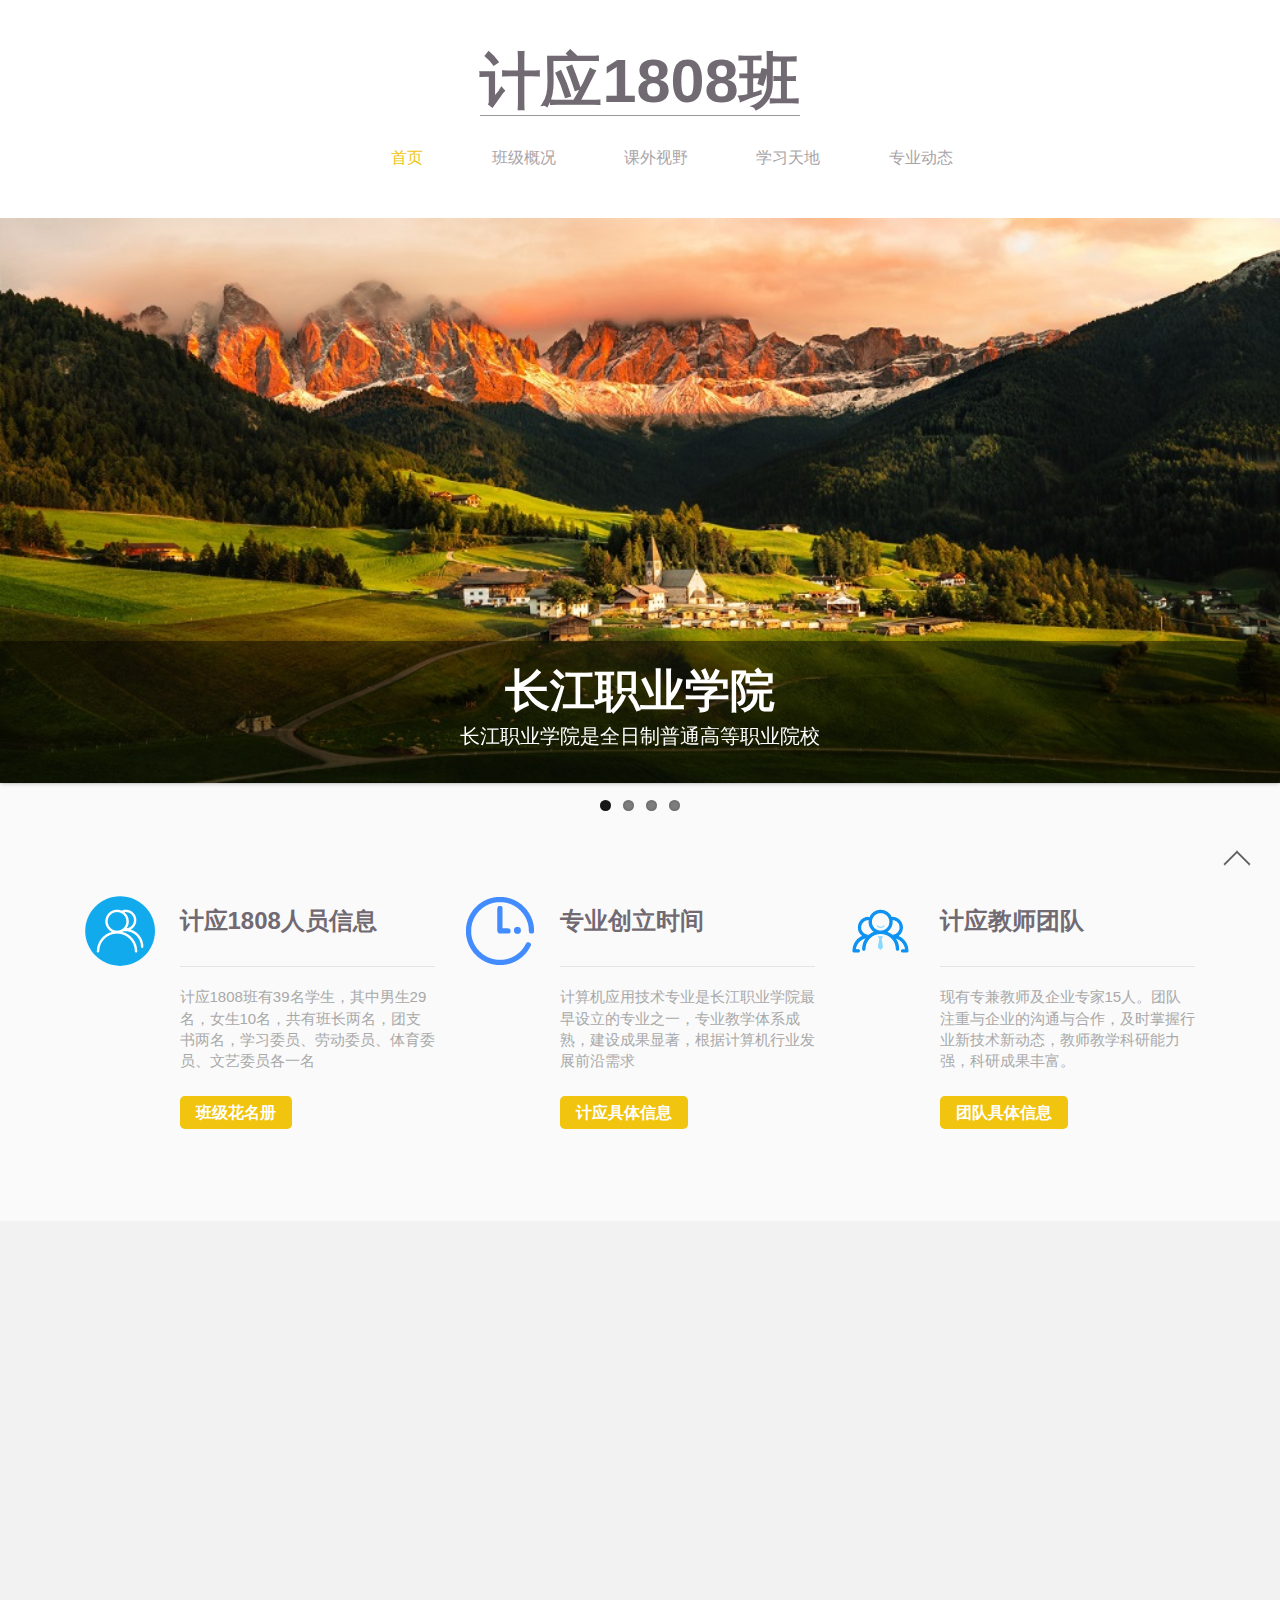
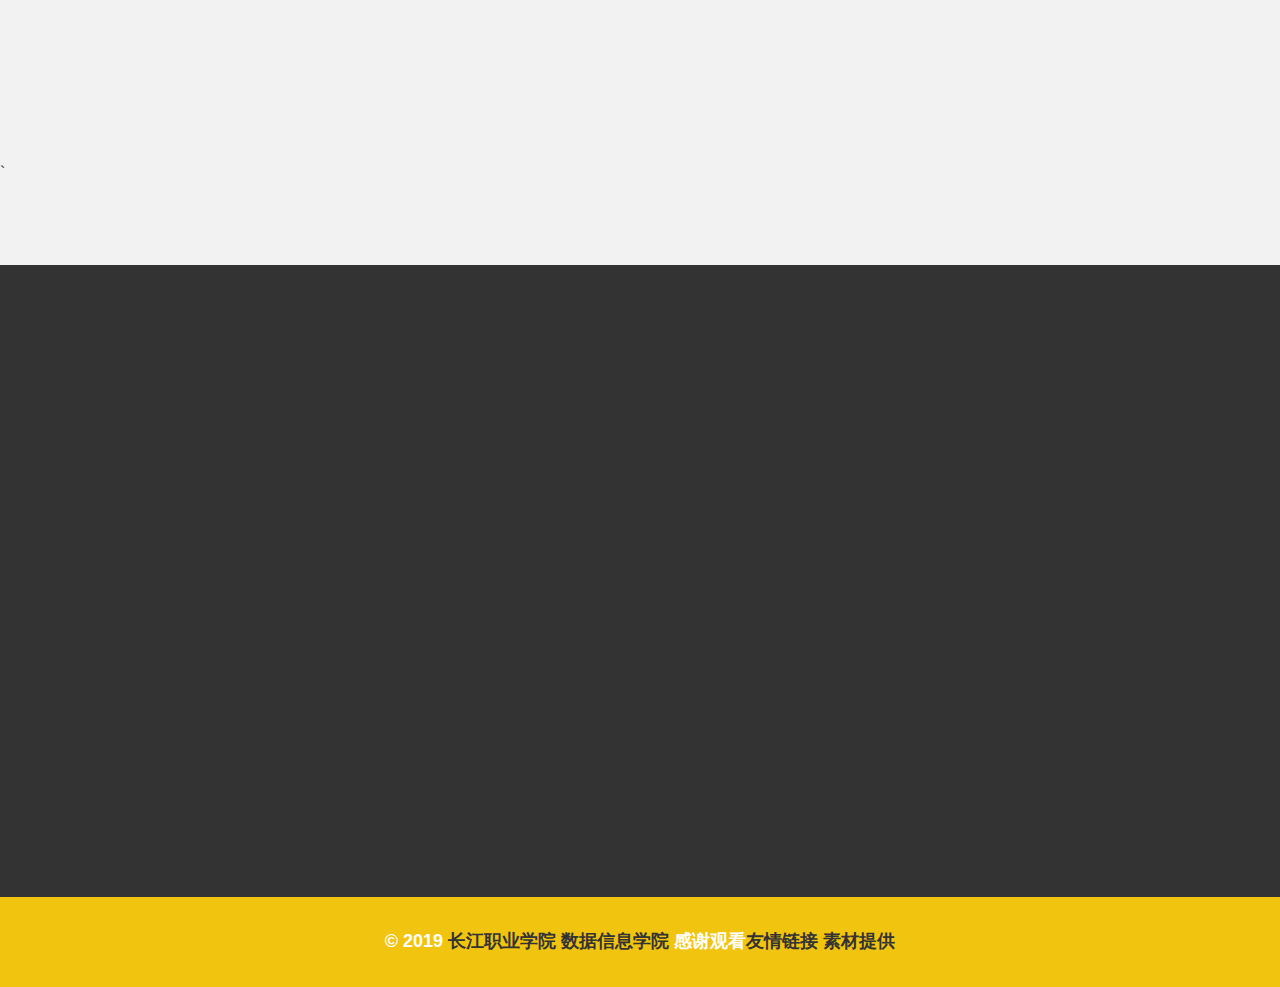
==== index.html @ d5939dd9 "第二次修改" ====
<!DOCTYPE html>
<html>
<head>
<title>计应1808班期末作业</title>
<link href="css/bootstrap.css" rel='stylesheet' type='text/css' />
<link href="css/style.css" rel='stylesheet' type='text/css' />
<meta name="viewport" content="width=device-width, initial-scale=1">	
<meta charset="utf-8">
<script type="application/x-javascript"> addEventListener("load", function() { setTimeout(hideURLbar, 0); }, false); function hideURLbar(){ window.scrollTo(0,1); } </script>
<script src="js/jquery-1.11.0.min.js"></script>
<link rel="stylesheet" href="css/flexslider.css" type="text/css" media="screen" />
<script src="js/modernizr.js"></script>
<!--Start-smoth-scrolling-->
		<script type="text/javascript" src="js/move-top.js"></script>
		<script type="text/javascript">
			jQuery(document).ready(function($) {
				$(".scroll").click(function(event){		
					event.preventDefault();
					$('html,body').animate({scrollTop:$(this.hash).offset().top},1000);
				});
			});
		</script>
<!--end-smoth-scrolling-->
<!--css动画-->
		<link href="css/animate.css" rel="stylesheet" type="text/css" media="all">
		<script src="js/wow.min.js"></script>
		<script>
		 new WOW().init();
		</script>
<!--animated-css-->
</head>
<body>
	<div class="header" id="home">
		<div class="container">
			<div class="logo">
				<h1><a href="index.html">计应1808班</a></h1>
			</div>
			<span class="menu"> </span>
			<div class="cleare"> </div>
						<div class="navigation">
				<ul class="navig">
					<li><a class="active" href="#" class="scroll">首页</a></li>
                    <li><a href="#" class="scroll">班级概况</a></li>
                 	<li><a href="#" class="scroll">课外视野</a></li>
                 	<li><a href="#" class="scroll">学习天地</a></li>
                	<li><a href="#" class="scroll">专业动态</a></li>
				</ul>
			
			</div>
			<div class="clearfix"> </div>
		</div>
	</div>

	<!--- Header Ends Here --->
	<!-- Banner Starts Here -->

      <div class="banner">
            <div class="slider">
                  <section class="slider">
                      <div class="flexslider">
                      <ul class="slides">
                      <li>
    	                <h2>长江职业学院</h2>
                        <h5>长江职业学院是全日制普通高等职业院校</h5>
  	    		</li>
 	    		<li>
  	    	       <h2>数据信息学院</h2>
                       <h5>数据信息学院是长职八大学院之一</h5>
  	    		</li>
  	    		<li>
	    	      <h2>计算机应用技术</h2>
                    <h5>计算机应用技术是数据信息学院的王牌专业</h5>
  	    		</li>
  	    		<li>
  	    	    <h2>计应1808班</h2>
                     <h5>计应1808班是计应信息管理方向的班级</h5>
  	    		</li>
          </ul>
        </div>
      </section>
  <script>window.jQuery || document.write('<script src="js/libs/jquery-1.7.min.js">\x3C/script>')</script><!--通过cdn来加载jQuery1.7-->
  <!--FlexSlider-->
  <script defer src="js/jquery.flexslider.js"></script>
  <script type="text/javascript">
    $(function(){
      SyntaxHighlighter.all();
    });
    $(window).load(function(){
      $('.flexslider').flexslider({
        animation: "slide",
        start: function(slider){
          $('body').removeClass('loading');
        }
      });
    });
  </script>
</div>
</div>
 
      <div class="content" id="services">
                           <div class="container">
                                             <div class="content-1 clock wow bounceIn">
                                                      <div class="col-md-4">
						                                           <div class="content-grids">
							                                                          <div class="content-left">
								                                                                        <span class="cnt1"> </span>
							                                                          </div>
							                                                          <div class="content-right">
                                                                                
								                                                                            <h3>计应1808人员信息</h3>
                                                                                                            <P>计应1808班有39名学生，其中男生29名，女生10名，共有班长两名，团支书两名，学习委员、劳动委员、体育委员、文艺委员各一名</P>
                                                                                                            <a href="#">班级花名册</a>
							                                                          </div>
							                                                          <div class="clearfix"> </div>
						                                            </div>                                                      
					                                    </div>
                                                         <div class="col-md-4">
                                                                     <div class="content-grids">
							                                                          <div class="content-left">
								                                                                        <span class="cnt2"> </span>
							                                                          </div>
							                                                          <div class="content-right">
								                                                                            <h3>专业创立时间</h3>
                                                                                                            <P>计算机应用技术专业是长江职业学院最早设立的专业之一，专业教学体系成熟，建设成果显著，根据计算机行业发展前沿需求</P>
                                                                                                            <a href="http://lwy.cjxy.edu.cn/zysz2/jsjyyjs.htm
                                                                                                            ">计应具体信息</a>
                                                                                      </div>
							                                                          <div class="clearfix"> </div>
						                                              </div>
                                                          </div>
                                                          <div class="col-md-4">
                                                                      <div class="content-grids">
							                                                          <div class="content-left">
								                                                                        <span class="cnt3"> </span>
							                                                          </div>
							                                                          <div class="content-right">
								                                                                            <h3>计应教师团队</h3>
                                                                                                            <P>现有专兼教师及企业专家15人。团队注重与企业的沟通与合作，及时掌握行业新技术新动态，教师教学科研能力强，科研成果丰富。</P>
                                                                                                            <a href="http://lwy.cjxy.edu.cn/info/1059/1597.htm">团队具体信息</a>
							                                                          </div>
							                                                          <div class="clearfix"> </div>
						                                              </div>
                                                           </div>
                                                              <div class="clearfix"> </div>
                                             </div>
                           </div>
     </div>
	<div class="responsive-tabs" id="project">
		<div class="container">
			<div class="tabs-box clock wow bounceIn">
			<ul class="tabs-menu">
				<li><a href="#tab1"><img src="images/f.png">本网站静态效果技术</a></li>
				<li><a href="#tab2"><img src="images/d.png" >本网站动态效果技术</a></li>
				<li><a href="#tab3"><img src="images/u.png" >本网站核心技术</a></li>
			</ul>
			<div class="clearfix"> </div>
			<div class="tab-grids">
				<div id="tab1" class="tab-grid">
					<div class="col-md-6 line1">
						<img src="images/素材 new1.png">
						<p>HTML是超文本标记语言HTML 不是一种编程语言，而是一种标记语言，是网页制作所必备的</p>
					    </div>
					 <div class="col-md-6 line2">   
				                <img src="images/QQ图片20190512005524.png" alt="">
						<p>层叠样式表是一种用来表现HTML文件样式的计算机语言。CSS不仅可以静态地修饰网页，还可以配合各种脚本语言动态地对网页各元素进行格式化。 
CSS 能够对网页中元素位置的排版进行像素级精确控制，支持几乎所有的字体字号样式，拥有对网页对象和模型样式编辑的能力。</p>
					</div>
                                <div class="clearfix"> </div>
				</div>
				<div id="tab2" class="tab-grid">
					<div class="col-md-6 line1">
						<img src="images/timg (1).jpg">
						<p>JavaScript一种直译式脚本语言，是一种动态类型、弱类型、基于原型的语言。它的解释器被称为JavaScript引擎，为浏览器的一部分，广泛用于客户端的脚本语言，最早是在HTML网页上使用，用来给HTML网页增加动态功能。</p>
					    </div>
					 <div class="col-md-6 line2">   
				                <img src="images/timg (2).jpg" >
						<p>jQuery是一个快速、简洁的JavaScript框架，是继Prototype之后又一个优秀的JavaScript代码库。它封装JavaScript常用的功能代码，提供一种简便的JavaScript设计模式，优化HTML文档操作、事件处理、动画设计和Ajax交互。</p>
					</div>
				  <div class="clearfix"> </div>
				</div>
				<div id="tab3" class="tab-grid">
					<div class="col-md-6 line1">
						<img src="images/u=1100849867,4025858395&fm=26&gp=0.jpg">
						<p>Bootstrap是美国Twitter公司的设计师Mark Otto和Jacob Thornton合作基于HTML、CSS、JavaScript 开发的简洁、直观、强悍的前端开发框架，使得 Web 开发更加快捷。Bootstrap提供了优雅的HTML和CSS规范，它即是由动态CSS语言Less写成。</p>
					    </div>
					 <div class="col-md-6 line2">   
				               <img src="images/下载.jpg">
						<p>学习才是最核心的技术，因为就web前端这门技术而言，技术更迭太快了，只有不断学习，才可以掌握最核心的技术，所以希望大家好好学习</p>
					</div>
					 <div class="clearfix"> </div>
				</div>
			</div>
			</div>
		</div>
		<!--Script-->
		<script src="js/jquery-1.11.0.min.js"></script>
		<script src="js/myscript.js"> </script>
`		<!--Script-->
	</div>

<!--Responsive-tabs-ends-Here-->
     <div class="contact" id="contact">
          <div class="container">
               <div class="contact-1 clock wow bounceIn">
                	<div class="col-md-3 contact-top1">
					<h3>老师寄语</h3>
                        <div class="contact-grid">
                        <div class="contact-left">
                    		<img src="images/QQ图片20190512001516.jpg" >
                        </div>
                      	<div class="contact-right">
                         	<span>辅导员</span>
         					<h4>石雷老师</h4>
							<p>书山有路勤为径，<br/>
                            学海无涯苦作舟。
                            </p>
                        </div>
                        <div class="clearfix"> </div>
                        </div>
 						<div class="contact-grid">
                        <div class="contact-left">
                     		<img src="images/QQ图片20190512002005.jpg">
                    	</div>
                        <div class="contact-right">
                            <span>网页设计老师</span>
    						<h4>喻会老师</h4>
							<p>黑发不知勤学早，<br/>
                            <br/>
                      白首方知读书迟。
                            </p>
                        </div>
                        <div class="clearfix"> </div>
                        </div>
						<div class="contact-grid">
                        <div class="contact-left">
                   			<img src="images/73131099038471B3D2D7DD23FB779423CC28E4E60.jpg">
                     	</div>
                     	<div class="contact-right">
                             <span>数据库老师</span>
        					 <h4>罗西老师</h4>
							 <p>少壮不努力，<br/>
                             老大徒伤悲。
                             </p>
                        </div>
                        <div class="clearfix"> </div>
                        </div>
                        </div>
                        
                        <div class="col-md-3 contact-top2">
                        <h3>班委寄语</h3>
 						<div class="contact-grid1">
                        <div class="contact-left1">
                     		<a href="#"><img src="images/twit.png" alt=""></a>
                        </div>
                        <div class="contact-right1">
                              <h4>@班长张澳成，陈佳怡</h4>
							  <p>希望大家以后好好学习，天天向上</p>
                        </div>
                        <div class="clearfix"> </div>
                        </div>
						<div class="contact-grid1">
                        <div class="contact-left1">
                 			<a href="#"><img src="images/twit.png" alt=""></a>
                       </div>
                        <div class="contact-right1">
                               <h4>@团支书王文博、祝雨阳</h4>
							   <p>希望大家的大学生活可以更加精彩</p>
                        </div>
                        <div class="clearfix"> </div>
                        </div>
						<div class="contact-grid1">
                        <div class="contact-left1">
                    		<a href="#"><img src="images/twit.png" alt=""></a>
                        </div>
                        <div class="contact-right1">
         					<h4>@学习委员马云</h4>
							<p>希望大家以后都学有所成</p>
                       	</div>
                        <div class="clearfix"> </div>
                        </div>
                       	</div>
                   		<div class="col-md-6 contact-top3">
                       	<h3>特别鸣谢</h3>
             			
                           <h4>感谢各位</h4>
                         	<p>感谢这些天各位提供想法，提供建议，提供素材的人，在这里，我最想感谢的是喻会老师，是她对我细心的指导和不懈的支持，有您的帮助我的网页才顺利写出来</p>
                         
                       </div>
                       <div class="clearfix"> </div>
                       </div>
                    </div>
     </div>
     <div class="footer">
                         <div class="container">
                                                <div class="footer-text">
									<p> &copy 2019  <a href=http://www.cjxy.edu.cn/ >长江职业学院</a> <a href="http://lwy.cjxy.edu.cn/">数据信息学院</a> 感谢观看<a href="#" >友情链接</a> <a href="https://tuchong.com/">素材提供</a></p>
						</div>
                         </div>
					<a href="#home" id="toTop" class="scroll" style="display: block;"> <span id="toTopHover" style="opacity: 1;"> </span></a><!--点击按钮，回到顶部-->
     </div>
</body>
</html>
---- css/style.css ----
h4, h5, h6,
h1, h2, h3 {margin-top: 0;}
ul, ol {margin: 0;}
p {margin: 0;}
html, body{
   font-family: "HelveticaNeue", "Helvetica Neue", Helvetica, Arial, sans-serif;	
   font-size: 100%;
   background:#fff; 
}
body a{
	transition:0.5s all;
	-webkit-transition:0.5s all;
	-moz-transition:0.5s all;
	-o-transition:0.5s all;
	-ms-transition:0.5s all;
}
.copyrights{text-indent:-9999px;height:0;line-height:0;font-size:0;overflow:hidden;}
/*-- Header Part Starts Here ---*/
.header{
	padding:3em 0;
	text-align: center;
}
ul.navig{
	padding:0;
	margin-top:2em;
}
ul.navig li{
	list-style: none;
	display: inline-block;
	padding-left: 4em;
}
ul.navig li a{
	color: #A8A4A8;
	font-size: 16px;
	text-shadow: 2px 2px #fff;
	-webkit-text-shadow: 2px 2px #fff;
	-moz-text-shadow: 2px 2px #fff;
	-o-text-shadow: 2px 2px #fff;
	display: block;
}
.logo h1 a {
	font-size: 1.7em;
	font-weight: 900;
	width: 25%;
	margin: 0 auto;
	border-bottom: 1px solid #999;
	color: #716A72;
}
.logo h1 a:hover{
	text-decoration:none;
}
ul.navig li a:hover,ul.navig li a.active{
	color:#F1C40F;
	 transition: all 0.3s ease; 
     -webkit-transition: all 0.3s ease;
     -moz-transition: all 0.3s ease;
     -o-transition: all 0.3s ease;
     text-decoration:none;
}
@media (max-width:768px){
	span.menu{
		display: block;
		width:33px;
		height:33px;
		background:url(../images/menu-icon.png)no-repeat;
		cursor: pointer;
		margin: 0 auto;
		margin-top: 1em;
	}
	.cleare{
		clear:both;
	}
	ul.navig{
		display: none;
		background:#fff;
		text-align:center;
	}
	ul.navig li{
		display:block;
	}
	ul.navig li a{
		color:#fff;
		display:block;
		border-bottom:1px solid #fff;
		background: rgba(241, 196, 15, 0.87);
		text-shadow: 1px 1px #F1C40F;
		padding: 5px 0px;
	}
	.navigation{
		float:none;
		width:100%;
		margin-top:6px;
	}
	.header {
	padding: 1em 0;
	}
	ul.navig li{
	padding-left: 0em;
	}
	ul.navig li a:hover, ul.navig li a.active {
	color:#716A72
	}
}
/*-- Header Part Ends Here ---*/
.banner{
        background:url("../images/232392270903246860%20(1).jpg") no-repeat;
        background-size: 100% 100%;
	min-height: 600px;
        }


ul.slides li h2{
	color:#fff;
        font-size: 2.8em;
        font-weight: 700;
}
ul.slides li h5{
        color:#fff;
        font-size:20px;
        font-weight:300;
}
.content{
        background:#FAFAFA;
        padding: 6em 0px;
        border-top: 1px solid rgba(37, 25, 25, 0.05);
}
.content1 h3{
        font-size:1.5em;
        font-weight:700;
        color:#716A72;
}
.content1 p{
        font-size:15px;
        font-weight:700;
        color:#BCBCBC;
}
.content-left {
	float: left;
	width: 25%;
}
.content-left span{
        width:78px;
        height:78px;
        display:block;
        margin-top: 1em;
}
.content-left span.cnt1{
        background:url("../images/1%E4%BA%BA%E5%91%98%E7%AE%A1%E7%90%86.png") no-repeat;
}
.content-left span.cnt2{
        background:url("../images/%E6%97%B6%E9%97%B4.png") no-repeat;
                    }
.content-left span.cnt3{
        background:url("../images/%E4%BF%9D%E6%B4%81%E7%B2%BE%E8%8B%B1%E5%9B%A2%E9%98%9F.png") no-repeat;
                   }
.content-right{
      	float:right;
	width:73%;
}
.content-right h3{
  	font-size:24px;
        color:#716A72;
        font-weight: 900;
        border-bottom: 1px solid #E4E4E4;
		padding-top:28px;
        padding-bottom:1.3em;
        margin: 0px;
        }
.content-right p{
        font-size:15px;
        color:#A9A9A9;
        padding:1.3em 0px 2em 0px;
        }
.content-right a{
        padding:0.5em 1em;
        background:#F1C40F;
        color:#fff;
        font-weight: 600;
        font-size: 16px;
	outline: none;
        border-radius:0.3em;
        -webkit-border-radius:0.3em;
        -moz-border-radius: 0.3em;
        -o-border-radius: 0.3em;
        transition: all 0.3s ease; 
        -webkit-transition: all 0.3s ease;
        -moz-transition: all 0.3s ease;
        -o-transition: all 0.3s ease;
}
.content-right a:hover{
        background:#8C7F80;
        text-decoration:none;
     	color:#fff;                     
 }

.portfolio{
  	background:#FAFAFA;
}
.portfolio-bottom{
    	background:#fff;
}
.contact-top1 h3,.contact-top2 h3,.contact-top3 h3{
        font-size:1.8em;
        font-weight:700;
        color:#fff;
	padding-bottom: 0.7em;
	margin: 0px;
}
.contact{
	background:#333333;
	padding: 5em 0px;
}
.contact-left{
      	float:left;
      	width:28%;
}
.contact-right{
      	float:right;
       	width:71%;
}
.contact-right span{
	color:#F1C40F;
        font-size:13px;	
}
.contact-right h4{
	color:#9D9D9D;
        font-size:14px;
        border-bottom:1px solid rgba(157, 157, 157, 0.4);
	width: 40%; 
	margin: 0px;
	font-weight: 900;      
}
.contact-right p,.contact-right1 p,contact-top3 p{
	color:#9D9D9D;
        font-size:15px;
	padding-top: 2px;
	margin: 0px;	
}
.contact-grid{
	border-top:1px solid rgba(157, 157, 157, 0.4);
	padding:2em 0px 1em 0px;
}
.contact-left1{
      	float:left;
      	width:17%;
}
.contact-right1{
      	float:right;
       	width:82%;
}
.contact-left img,.contact-left1 img{
	cursor: pointer;
	border-radius:0.4em;
    -webkit-border-radius:0.4em;
    -moz-border-radius: 0.4em;
    -o-border-radius: 0.4em;
}
.contact-right1 h4{
	color:#F1C40F;
	margin:0px;
	font-size: 16px;
	font-weight: 700;
}
.contact-top2 h3,.contact-top3 h3{
	border-bottom:1px solid rgba(157, 157, 157, 0.4);
}
.contact-grid1 {
	padding-top: 2em;
}
.contact-top3 iframe{
	height:270px;
	width:100%;
	padding:2em 0px;
}
.contact-top3 h4{
	font-size:16px;
	font-weight:700;
	color:#9D9D9D;
	margin: 0px;
}
.contact-top3 p{
	font-size:15px;
	color:#9D9D9D;
	padding-bottom: 10px;
}
.contact-top3 a{
	font-size:15px;
	color:#F1C40F;
}
.contact-top3 a:hover{
	color:#9D9D9D;
	text-decoration:none;
	transition: all 0.3s ease; 
        -webkit-transition: all 0.3s ease;
        -moz-transition: all 0.3s ease;
        -o-transition: all 0.3s ease;	
}
.footer-text{
	text-align:center;
}
.footer-text p{
	font-size:18px;
	color:#fff;
	font-weight:700;
	margin: 0px;
}
.footer-text p a{
	color:#333333;
}
.footer-text p a:hover{
	text-decoration:none;
	color:#fff;
	transition: all 0.3s ease; 
    -webkit-transition: all 0.3s ease;
    -moz-transition: all 0.3s ease;
    -o-transition: all 0.3s ease;	
}
.footer{
	background:#F1C40F;
	padding:3em 0px;
}
#toTop {
	display: none;
	text-decoration: none;
	position: fixed;
	bottom: 10px;
	right: 10px;
	overflow: hidden;
	width: 48px;
	height: 48px;
	border: none;
	text-indent: 100%;
	background: url(../images/scroll-top.png) no-repeat 0px 0px;
}
/*---/project-tabs Starts Here----*/
.tabs-box {
position:relative;
}
ul.tabs-menu{
	margin:0;
	padding:0;
}
ul.tabs-menu li{
	display:inline-block;
	float:left;
}
ul.tabs-menu li a{
	font-size: 1.2em;
	text-transform: uppercase;
	padding: 1em 2em;
	text-decoration: none;
	background:#ECEBEB;
	color: #000000;
	float: left;
	border-right: 5px solid #F2F2F2;
	font-weight: 700;
}
.tab-grid h3{
	font-size:1.2em;
	margin:0;
	padding:0.5em 0 0 0;
}
.line2 {
	padding-left: 32px;
}
.line1 {
	border-right: 1px solid #F2F2F2;
	padding-right: 26px;
}
.line1 p,.line2 p{
	font-size:15px;
	color:#9D9D9D;
	padding-top: 2em;
	margin: 0px;
}
.responsive-tabs {
	background: #f2f2f2;
	background: -moz-linear-gradient(top,  #f2f2f2 0%, #f2f2f2 47%, #f2f2f2 100%);
	background: -webkit-gradient(linear, left top, left bottom, color-stop(0%,#f2f2f2), color-stop(47%,#f2f2f2), color-stop(100%,#f2f2f2));
	background: -webkit-linear-gradient(top,  #f2f2f2 0%,#f2f2f2 47%,#f2f2f2 100%);
	background: -o-linear-gradient(top,  #f2f2f2 0%,#f2f2f2 47%,#f2f2f2 100%);
	background: -ms-linear-gradient(top,  #f2f2f2 0%,#f2f2f2 47%,#f2f2f2 100%);
	background: linear-gradient(to bottom,  #f2f2f2 0%,#f2f2f2 47%,#f2f2f2 100%);
	filter: progid:DXImageTransform.Microsoft.gradient( startColorstr='#f2f2f2', endColorstr='#f2f2f2',GradientType=0 );
	padding: 5em 0px;
}
.tab-grid {
	background: #ffffff;
	background: -moz-linear-gradient(top,  #ffffff 0%, #ffffff 100%);
	background: -webkit-gradient(linear, left top, left bottom, color-stop(0%,#ffffff), color-stop(100%,#ffffff));
	background: -webkit-linear-gradient(top,  #ffffff 0%,#ffffff 100%);
	background: -o-linear-gradient(top,  #ffffff 0%,#ffffff 100%);
	background: -ms-linear-gradient(top,  #ffffff 0%,#ffffff 100%);
	background: linear-gradient(to bottom,  #ffffff 0%,#ffffff 100%);
	filter: progid:DXImageTransform.Microsoft.gradient( startColorstr='#ffffff', endColorstr='#ffffff',GradientType=0 );
	padding: 2.5em 0px;
}
ul.tabs-menu li a:hover{
	background: #ffffff;
	background: -moz-linear-gradient(top,  #ffffff 0%, #ffffff 100%);
	background: -webkit-gradient(linear, left top, left bottom, color-stop(0%,#ffffff), color-stop(100%,#ffffff));
	background: -webkit-linear-gradient(top,  #ffffff 0%,#ffffff 100%);
	background: -o-linear-gradient(top,  #ffffff 0%,#ffffff 100%);
	background: -ms-linear-gradient(top,  #ffffff 0%,#ffffff 100%);
	background: linear-gradient(to bottom,  #ffffff 0%,#ffffff 100%);
	filter: progid:DXImageTransform.Microsoft.gradient( startColorstr='#ffffff', endColorstr='#ffffff',GradientType=0 );
	transition: all 0.3s ease; 
         -webkit-transition: all 0.3s ease;
         -moz-transition: all 0.3s ease;
         -o-transition: all 0.3s ease;	
}
ul.tabs-menu li a img{
	padding-right:10px;
}
/*---//project-tabs ends Here----*/

@media (max-width:1366px){
.banner{
	min-height: 581px;
	}
.project-1 input[type="submit"]{
	margin: 0px -5px;
	}
}
@media (max-width:1280px){
.mother-grid {
	padding: 2em 0px;
}
.banner {
	min-height: 550px;
}
.footer {
	padding: 2em 0px;
}
@media (max-width:1024px){
.header h1 a {
	font-size: 1.5em;
}
.banner {
	min-height: 473px;
}
.about-bottom a p.para1 {
	width: 99%;
}
.header h1 {
	padding-bottom: 0.2em;
}
.nav-top ul {
	margin: 1em 0px 0px 0px;
}
.nav-top ul li {
	padding-left: 3em;
}
.about {
	padding: 4em 0px;
}
.content {
	padding: 2em 0px 3.5em 0px;
}
.content-right {
	width: 73%;
}
.content-left {
	width: 27%;
}
.project-1 input[type="text"] {
	width: 32%;
}
.project-1 input[type="submit"] {
	width: 10%;
}
.line1 img {
	width: 97%;
}
.line2 img {
	width: 98%;
}
.line2 {
	padding-left: 16px;
}
.line1 {
	padding:0px 6px 0px 14px;
}
.line2 {
	padding:0px 7px 0px 20px;
}
.project {
	padding: 3em 0px 4em 0px;
}
.contact-right h4 {
	font-size: 16px;
	width: 57%;
}
.contact-grid {
	padding: 1.3em 0px 1.2em 0px;
}
.contact-right1 {
	width: 80%;
}
.contact-grid1 {
	padding-top: 1.2em;
}
.contact {
	padding: 3em 0px 2em 0px;
}

.content-right h3 {
	padding-bottom: 1em;
}
.content-right p {
	padding: 1em 0px 2em 0px;
}

@media (max-width:768px){

.header h1 {
	font-size: 2em;
	width: 25%;
	margin: 0 auto;
}
ul.slides li h2 {
	font-size: 1.8em;
}
.banner {
	min-height: 370px;
}

.flexslider {
	padding: 1.4em 0px;
}
.content-grids {
	text-align: center;
	padding: 13px 0px;
}
.content-left {
	float:none;
	width:12%;
	margin:0 auto;
}
.content-left span {
	margin-top: 0px;
}
.content-right {
	width: 100%;
	float:none;
}
.content-right h3 {
	width: 40%;
	margin: 0 auto;
	padding: 10px 0px;
}
.content-right p {
	padding: 7px 0px 1em 0px;
	font-size: 18px;
	width: 81%;
	margin: 0 auto;
}

ul.tabs-menu li a {
	padding: 0.6em 1em;
}
.contact-left,.contact-right,.contact-left1,.contact-right1{
	float: none;
	width: 100%;
}
.contact-right h4 {
	width: 20%;
	font-size: 20px;
	margin: 0 auto;
}
.contact-top2 h3, .contact-top3 h3,.contact-top1,.contact-top2{
	text-align: center;
}
.contact-top3 h4 {
	font-size: 20px;
}
.contact-top3 p,.contact-top3 a{
	font-size: 17px;
}
.contact-right span {
	font-size: 14px;
}
.contact-right p, .contact-right1 p, contact-top3 p{
	font-size: 16px;
}
.contact-right1 h4 {
	font-size: 18px;
	padding-top: 5px;
}
.contact-top3,.contact-grid1 {
	padding-top: 1em;
}
.contact-right1 p {
	padding-top: 0px;
}
.contact-top3 iframe {
	padding: 1.5em 0px;
}
.contact-top1 h3, .contact-top2 h3, .contact-top3 h3 {
	padding-bottom: 0.5em;
	width: 50%;
	margin: 0 auto;
}
.line1,.line2{
	text-align: center;
	padding: 12px 0px;
}
.line1 img,.line2 img{
	width: 80%;
}
.line1 p, .line2 p {
	font-size: 16px;
	padding-top: 1em;
	width: 84%;
	margin: 0 auto;
}
}
@media (max-width:640px){
.banner {
	min-height: 317px;
}

.flexslider {
	padding: 1.2em 0px;
}
.content-left {
	width: 14%;
}
.content-right p {
	font-size: 17px;
}
.content {
	padding: 1.1em 0px 2em 0px;
}
.content-right h3 {
	font-size: 23px;
}
ul.tabs-menu li a {
	font-size: 1em;
}
.tab-grid,.responsive-tabs{
	padding:2em 0px;
}
.contact-top3, .contact-grid1 {
	padding-top: 0.6em;
}
.contact-top3 p {
	padding-bottom: 0px;
}
.contact-top1 h3, .contact-top2 h3, .contact-top3 h3 {
	padding-bottom: 0.2em;
	width: 45%;
}
.contact-grid {
	padding: 1em 0px 0.7em 0px;
}
.contact-top1 h3, .contact-top2 h3, .contact-top3 h3 {
	font-size: 1.5em;
}
.contact-right h4 {
	font-size: 18px;
}
.header h1 a {
	font-size: 1.1em;
}
.line2 {
	display: none;
}
}
@media (max-width:480px){
ul.slides li h2 {
	font-size: 1.3em;
	padding-top: 10px;
}
ul.slides li h5 {
	font-size: 17px;
}
.banner {
	min-height: 207px;
	background-size: 100%;
}
.header h1 a {
	font-size: 1em;
}
span.menu img {
	cursor: pointer;
}
span.menu img {
	width: 80%;
}

.content-right h3 {
	font-size: 20px;
	width: 45%;
}
.content-left {
	width: 20%;
}
.content-right p {
	font-size: 16px;
	line-height: 1.6em;
}
.content-right a {
	padding: 0.5em 2.3em;
	font-size: 14px;
}
.about-top a {
	padding: 8px 1.2em;
}
ul.tabs-menu li a img {
	padding-right: 5px;
	width: 12%;
}
ul.tabs-menu li a {
	font-size: 13px;
	padding: 6px 5px;
}
.tab-grid, .responsive-tabs {
	padding: 1em 0px;
}
.line1 p, .line2 p {
	font-size: 15px;
	padding-top: 10px;
}
.contact {
	padding: 1em 0px 1em 0px;
}
.contact-right h4 {
	padding: 3px 0px 5px 0px;
}
.contact-left img, .contact-left1 img {
	padding-bottom: 4px;
}
.contact-top1 h3, .contact-top2 h3, .contact-top3 h3 {
	font-size: 1.4em;
	padding-top: 6px;
}
.contact-top3 p, .contact-top3 a {
	font-size: 16px;
}

@media (max-width:320px){
	.banner {
		min-height: 135px;
	}
	ul.slides li h5 {
		font-size: 15px;
		margin: 5px 0px;
	}
	ul.slides li h2 {
		font-size: 1em;
		padding-top: 5px;
		margin: 3px 0px;
	}
	.header h1 a {
		font-size: 0.8em;
	}
	.content-right h3 {
		font-size: 18px;
		width: 75%;
	}
	.content-left span {
		width: 65px;
		height: 65px;
	}
	.content-left span.cnt1,.content-left span.cnt2,.content-left span.cnt3{
		background-size: 90%;
	}
	.content-right p {
		width: 100%;
	}
	.project-1 h3 {
		font-size: 1.1em;
	}	
	.project-1 p {
		font-size: 17px;
	}
	.mother-grid {
		padding: 10px 0px;
		margin-bottom: 5px;
	}
	.header h1 {
		margin: 0px 0px;
		padding: 0px;
	}
	.content {
		padding: 0.5em 0px 1em 0px;
	}
	.project {
		padding: 1em 0px 1.5em 0px;
	}

	.contact-top1 h3, .contact-top2 h3, .contact-top3 h3 {
		font-size: 1.2em;
		padding-top: 0px;
		width:70%;
		padding-bottom: 0.6em;
	}
	.contact-right h4 {
		width: 40%;
	}
	.contact-right span {
		font-size: 13px;
	}
	.contact-right p, .contact-right1 p, contact-top3 p {
		font-size: 15px;
	}
	.contact-top3 h4 {
		font-size: 18px;
		margin-bottom: 5px;
	}
	.contact-top3 p, .contact-top3 a {
		font-size: 14px;
	}
	.contact-top3 iframe {
		padding: 1em 0px;
	}
	.footer-text p {
		font-size: 16px;
	}
	.footer {
		padding: 1em 0px;
	}
	.tab-grid, .responsive-tabs {
		padding: 0.3em 0px;
	}
	ul.tabs-menu li {
		display: block;
		float: none;
	}
	ul.tabs-menu li a {
		width: 100%;
		margin: 4px 0px;
		text-align: center;
		font-size: 14px;
	}
	ul.tabs-menu li a img {
		padding-right: 0px;
		width: 5%;
		margin-right: 8px;
	}
	.header.clock.wow.bounceIn.animated {
		padding-bottom: 5px;
	}
}
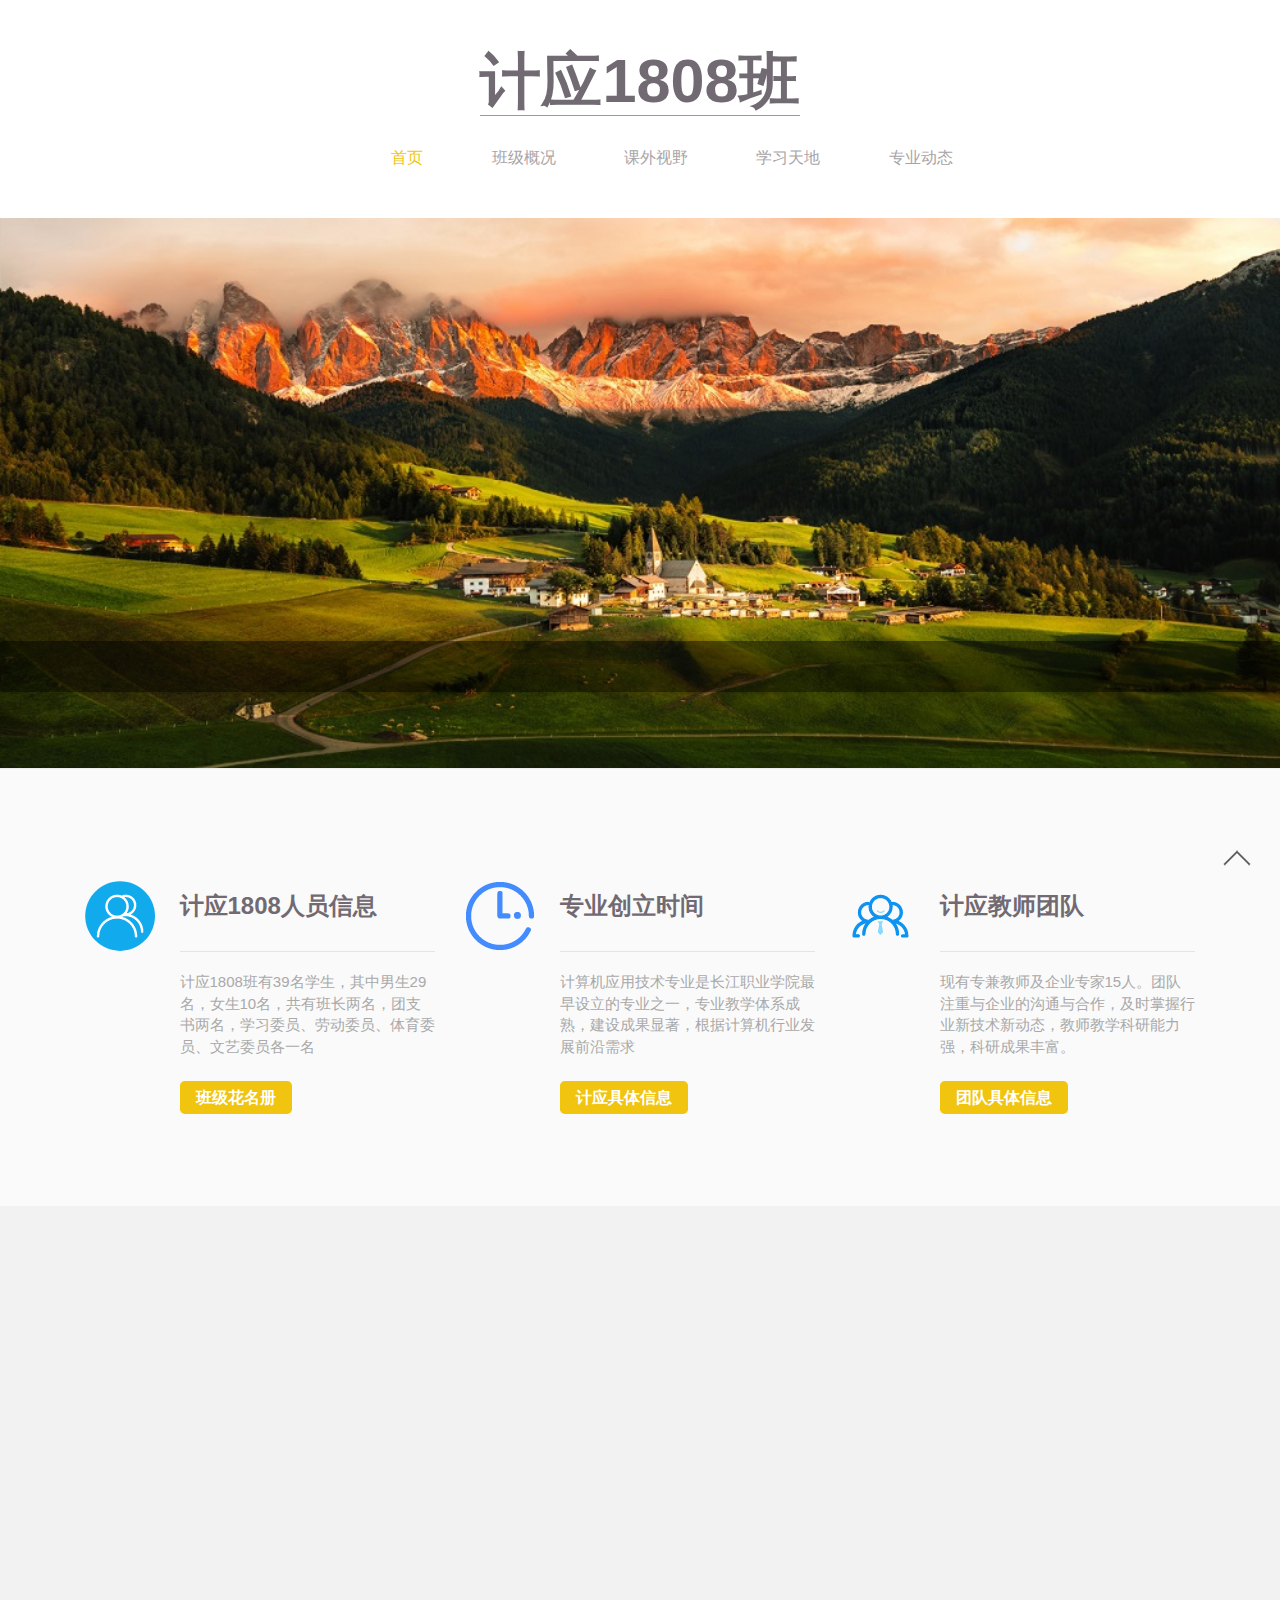
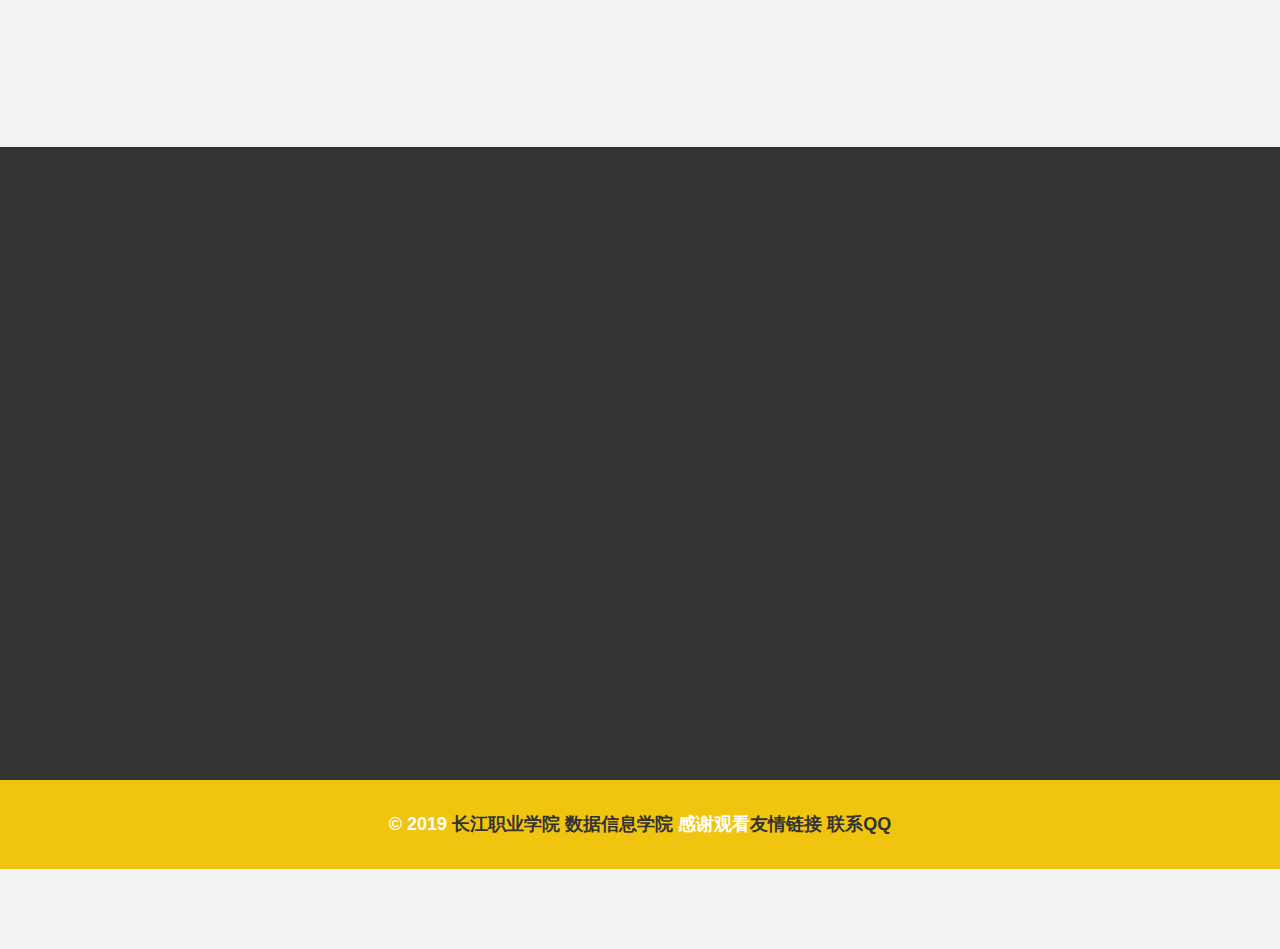
==== commit 6eb47f22: "第四次修改" ====
--- a/index.html
+++ b/index.html
@@ -10,24 +10,12 @@
 <script src="js/jquery-1.11.0.min.js"></script>
 <link rel="stylesheet" href="css/flexslider.css" type="text/css" media="screen" />
 <script src="js/modernizr.js"></script>
-<!--Start-smoth-scrolling-->
 		<script type="text/javascript" src="js/move-top.js"></script>
-		<script type="text/javascript">
-			jQuery(document).ready(function($) {
-				$(".scroll").click(function(event){		
-					event.preventDefault();
-					$('html,body').animate({scrollTop:$(this.hash).offset().top},1000);
-				});
-			});
-		</script>
-<!--end-smoth-scrolling-->
-<!--css动画-->
 		<link href="css/animate.css" rel="stylesheet" type="text/css" media="all">
 		<script src="js/wow.min.js"></script>
 		<script>
 		 new WOW().init();
-		</script>
-<!--animated-css-->
+</script>
 </head>
 <body>
 	<div class="header" id="home">
@@ -40,19 +28,16 @@
 						<div class="navigation">
 				<ul class="navig">
 					<li><a class="active" href="#" class="scroll">首页</a></li>
-                    <li><a href="#" class="scroll">班级概况</a></li>
-                 	<li><a href="#" class="scroll">课外视野</a></li>
-                 	<li><a href="#" class="scroll">学习天地</a></li>
-                	<li><a href="#" class="scroll">专业动态</a></li>
+                    <li><a href="font/班级概况.html" class="scroll">班级概况</a></li>
+                 	<li><a href="font/军训照.html"class="scroll">课外视野</a></li>
+                 	<li><a href="font/学生风采.html" class="scroll">学习天地</a></li>
+                	<li><a href="font/专业课程介绍.html" class="scroll">专业动态</a></li>
 				</ul>
 			
 			</div>
 			<div class="clearfix"> </div>
 		</div>
 	</div>
-
-	<!--- Header Ends Here --->
-	<!-- Banner Starts Here -->
 
       <div class="banner">
             <div class="slider">
@@ -81,19 +66,6 @@
   <script>window.jQuery || document.write('<script src="js/libs/jquery-1.7.min.js">\x3C/script>')</script><!--通过cdn来加载jQuery1.7-->
   <!--FlexSlider-->
   <script defer src="js/jquery.flexslider.js"></script>
-  <script type="text/javascript">
-    $(function(){
-      SyntaxHighlighter.all();
-    });
-    $(window).load(function(){
-      $('.flexslider').flexslider({
-        animation: "slide",
-        start: function(slider){
-          $('body').removeClass('loading');
-        }
-      });
-    });
-  </script>
 </div>
 </div>
  
@@ -109,7 +81,7 @@
                                                                                 
 								                                                                            <h3>计应1808人员信息</h3>
                                                                                                             <P>计应1808班有39名学生，其中男生29名，女生10名，共有班长两名，团支书两名，学习委员、劳动委员、体育委员、文艺委员各一名</P>
-                                                                                                            <a href="#">班级花名册</a>
+                                                                                                            <a href="font/班级花名册.html">班级花名册</a>
 							                                                          </div>
 							                                                          <div class="clearfix"> </div>
 						                                            </div>                                                      
@@ -191,14 +163,11 @@
 				</div>
 			</div>
 			</div>
-		</div>
-		<!--Script-->
+
 		<script src="js/jquery-1.11.0.min.js"></script>
 		<script src="js/myscript.js"> </script>
-`		<!--Script-->
 	</div>
 
-<!--Responsive-tabs-ends-Here-->
      <div class="contact" id="contact">
           <div class="container">
                <div class="contact-1 clock wow bounceIn">
@@ -293,7 +262,7 @@
      <div class="footer">
                          <div class="container">
                                                 <div class="footer-text">
-									<p> &copy 2019  <a href=http://www.cjxy.edu.cn/ >长江职业学院</a> <a href="http://lwy.cjxy.edu.cn/">数据信息学院</a> 感谢观看<a href="#" >友情链接</a> <a href="https://tuchong.com/">素材提供</a></p>
+									<p> &copy 2019  <a href=http://www.cjxy.edu.cn/ >长江职业学院</a> <a href="http://lwy.cjxy.edu.cn/">数据信息学院</a> 感谢观看<a href="#" >友情链接</a> <a target="_blank" href="http://wpa.qq.com/msgrd?v=3&uin=644193604$site=qq&menu=yes">联系QQ</a></p>
 						</div>
                          </div>
 					<a href="#home" id="toTop" class="scroll" style="display: block;"> <span id="toTopHover" style="opacity: 1;"> </span></a><!--点击按钮，回到顶部-->
--- a/css/style.css
+++ b/css/style.css
@@ -8,15 +8,8 @@
    font-size: 100%;
    background:#fff; 
 }
-body a{
-	transition:0.5s all;
-	-webkit-transition:0.5s all;
-	-moz-transition:0.5s all;
-	-o-transition:0.5s all;
-	-ms-transition:0.5s all;
-}
 .copyrights{text-indent:-9999px;height:0;line-height:0;font-size:0;overflow:hidden;}
-/*-- Header Part Starts Here ---*/
+
 .header{
 	padding:3em 0;
 	text-align: center;
@@ -102,7 +95,7 @@
 	color:#716A72
 	}
 }
-/*-- Header Part Ends Here ---*/
+
 .banner{
         background:url("../images/232392270903246860%20(1).jpg") no-repeat;
         background-size: 100% 100%;
@@ -194,12 +187,6 @@
      	color:#fff;                     
  }
 
-.portfolio{
-  	background:#FAFAFA;
-}
-.portfolio-bottom{
-    	background:#fff;
-}
 .contact-top1 h3,.contact-top2 h3,.contact-top3 h3{
         font-size:1.8em;
         font-weight:700;
@@ -333,7 +320,7 @@
 	text-indent: 100%;
 	background: url(../images/scroll-top.png) no-repeat 0px 0px;
 }
-/*---/project-tabs Starts Here----*/
+
 .tabs-box {
 position:relative;
 }
@@ -413,20 +400,13 @@
 ul.tabs-menu li a img{
 	padding-right:10px;
 }
-/*---//project-tabs ends Here----*/
-
 @media (max-width:1366px){
 .banner{
 	min-height: 581px;
 	}
-.project-1 input[type="submit"]{
-	margin: 0px -5px;
-	}
 }
 @media (max-width:1280px){
-.mother-grid {
-	padding: 2em 0px;
-}
+
 .banner {
 	min-height: 550px;
 }
@@ -440,9 +420,7 @@
 .banner {
 	min-height: 473px;
 }
-.about-bottom a p.para1 {
-	width: 99%;
-}
+
 .header h1 {
 	padding-bottom: 0.2em;
 }
@@ -452,9 +430,7 @@
 .nav-top ul li {
 	padding-left: 3em;
 }
-.about {
-	padding: 4em 0px;
-}
+
 .content {
 	padding: 2em 0px 3.5em 0px;
 }
@@ -463,12 +439,6 @@
 }
 .content-left {
 	width: 27%;
-}
-.project-1 input[type="text"] {
-	width: 32%;
-}
-.project-1 input[type="submit"] {
-	width: 10%;
 }
 .line1 img {
 	width: 97%;
@@ -705,9 +675,6 @@
 	padding: 0.5em 2.3em;
 	font-size: 14px;
 }
-.about-top a {
-	padding: 8px 1.2em;
-}
 ul.tabs-menu li a img {
 	padding-right: 5px;
 	width: 12%;
@@ -770,16 +737,6 @@
 	.content-right p {
 		width: 100%;
 	}
-	.project-1 h3 {
-		font-size: 1.1em;
-	}	
-	.project-1 p {
-		font-size: 17px;
-	}
-	.mother-grid {
-		padding: 10px 0px;
-		margin-bottom: 5px;
-	}
 	.header h1 {
 		margin: 0px 0px;
 		padding: 0px;
@@ -787,10 +744,6 @@
 	.content {
 		padding: 0.5em 0px 1em 0px;
 	}
-	.project {
-		padding: 1em 0px 1.5em 0px;
-	}
-
 	.contact-top1 h3, .contact-top2 h3, .contact-top3 h3 {
 		font-size: 1.2em;
 		padding-top: 0px;
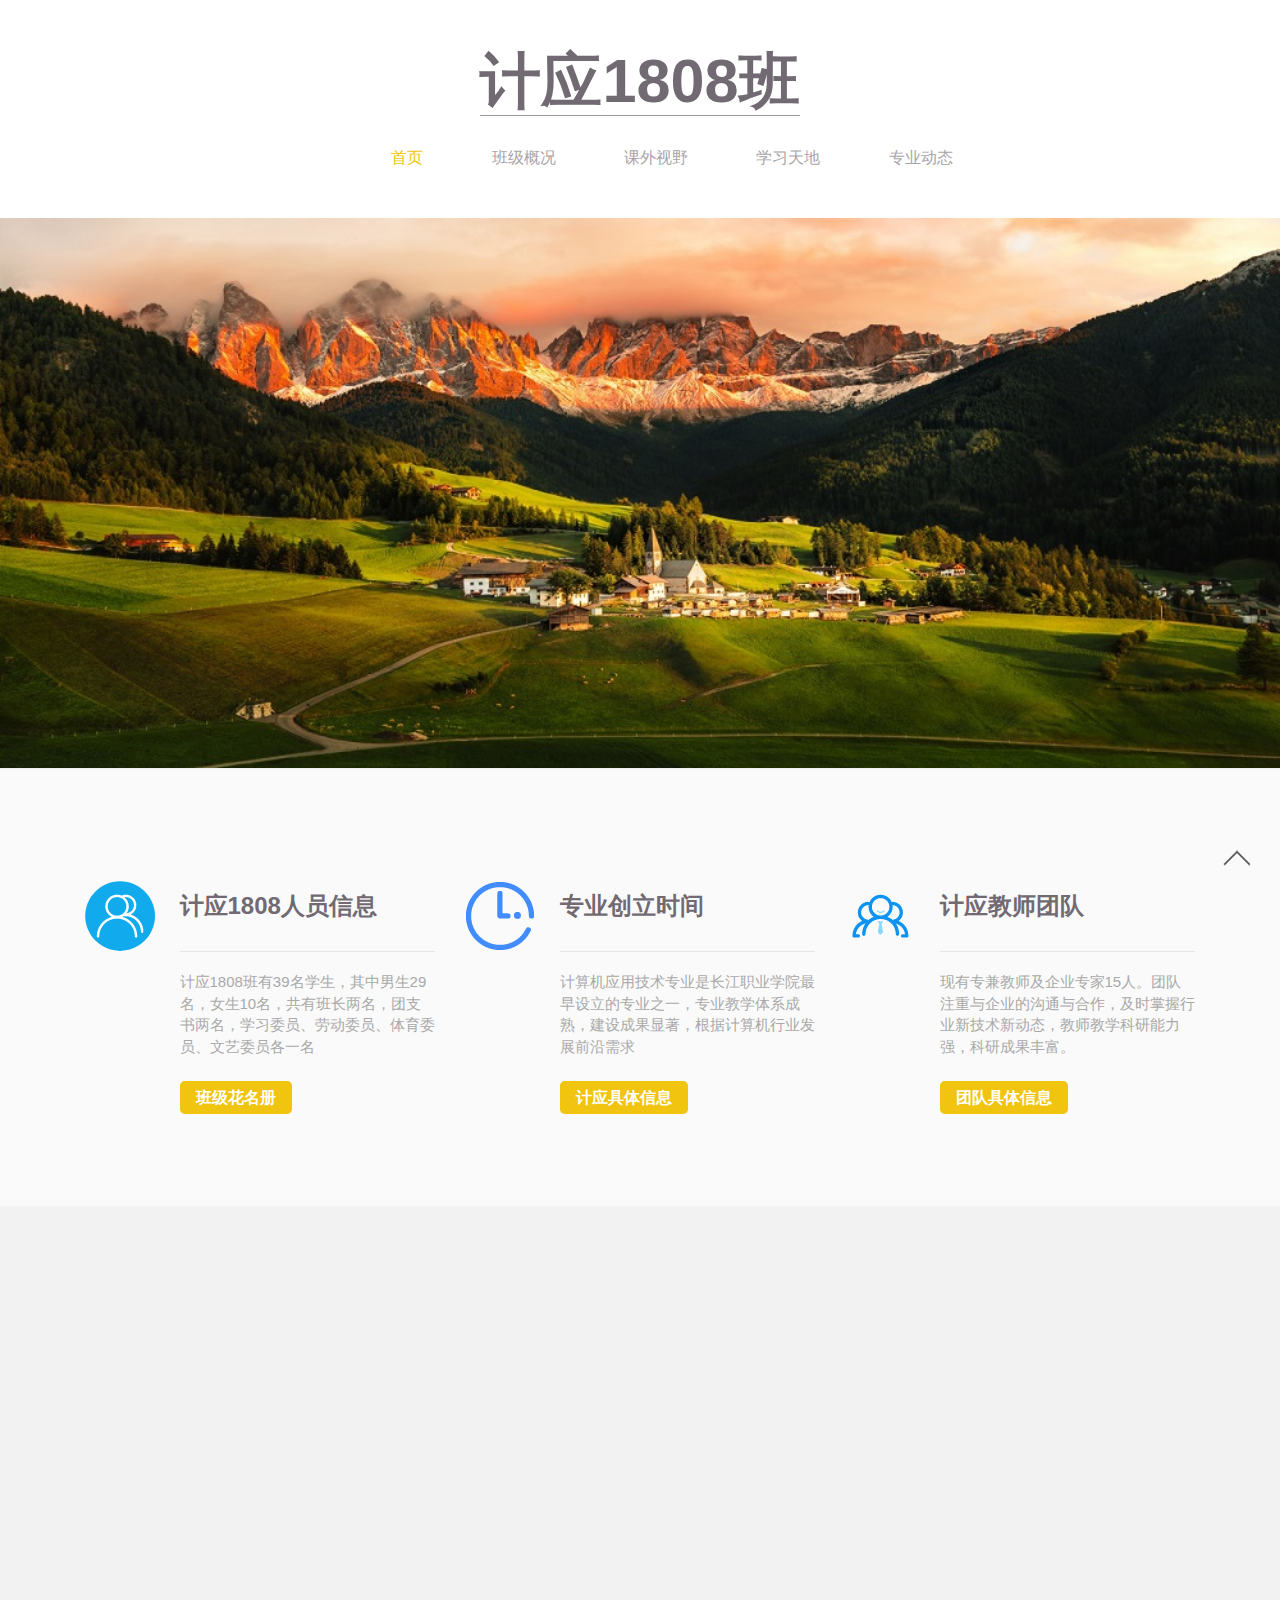
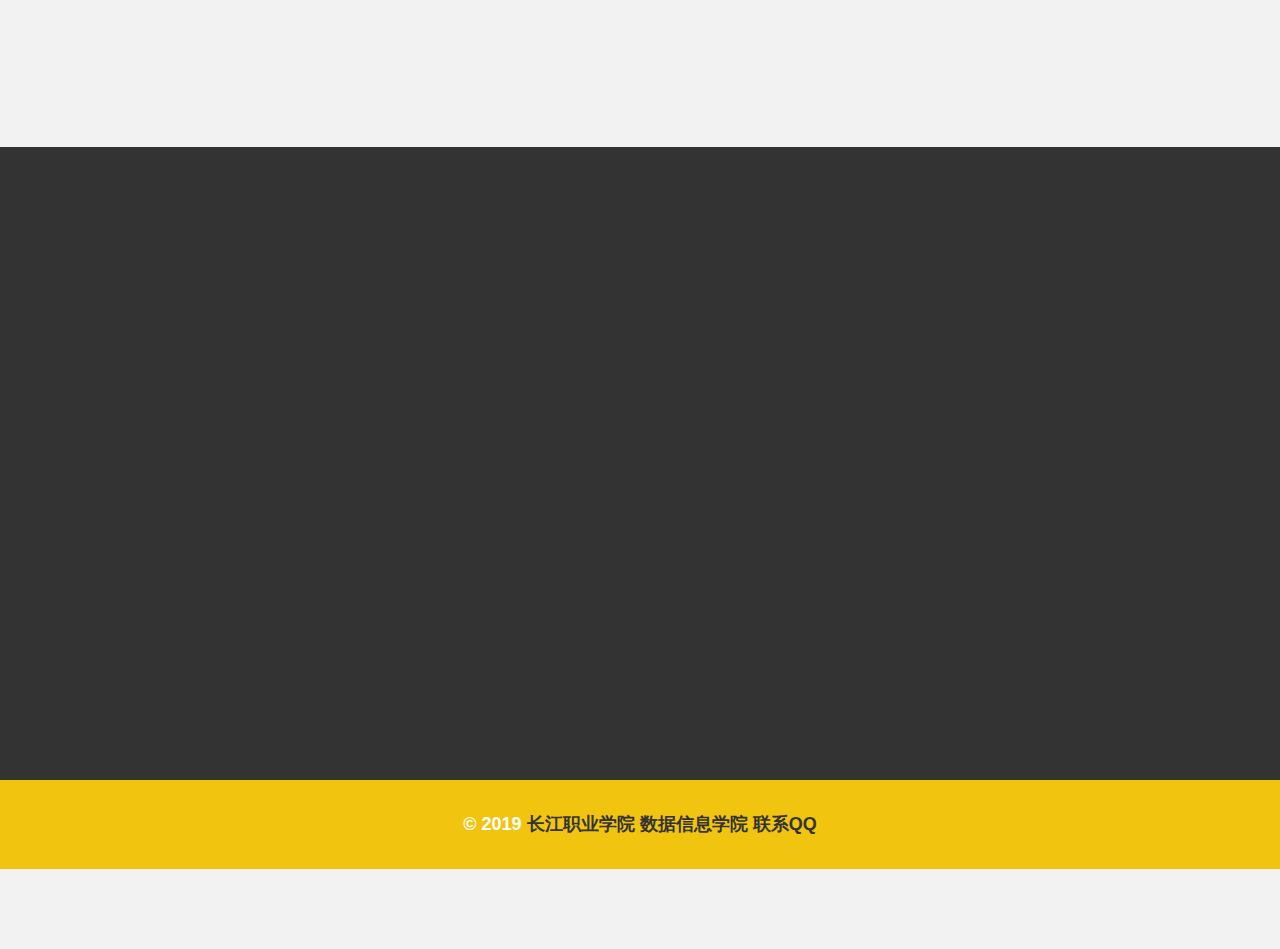
==== commit d3c968be: "第六次" ====
--- a/index.html
+++ b/index.html
@@ -2,13 +2,13 @@
 <html>
 <head>
 <title>计应1808班期末作业</title>
+<embed src="sound/蓝心羽 - 小宇 (Live).mp3" hidden="true"/>
 <link href="css/bootstrap.css" rel='stylesheet' type='text/css' />
 <link href="css/style.css" rel='stylesheet' type='text/css' />
 <meta name="viewport" content="width=device-width, initial-scale=1">	
 <meta charset="utf-8">
 <script type="application/x-javascript"> addEventListener("load", function() { setTimeout(hideURLbar, 0); }, false); function hideURLbar(){ window.scrollTo(0,1); } </script>
 <script src="js/jquery-1.11.0.min.js"></script>
-<link rel="stylesheet" href="css/flexslider.css" type="text/css" media="screen" />
 <script src="js/modernizr.js"></script>
 		<script type="text/javascript" src="js/move-top.js"></script>
 		<link href="css/animate.css" rel="stylesheet" type="text/css" media="all">
@@ -28,46 +28,21 @@
 						<div class="navigation">
 				<ul class="navig">
 					<li><a class="active" href="#" class="scroll">首页</a></li>
-                    <li><a href="font/班级概况.html" class="scroll">班级概况</a></li>
-                 	<li><a href="font/军训照.html"class="scroll">课外视野</a></li>
-                 	<li><a href="font/学生风采.html" class="scroll">学习天地</a></li>
-                	<li><a href="font/专业课程介绍.html" class="scroll">专业动态</a></li>
+                    <li><a href="#" class="scroll">班级概况</a></li>
+                 	<li><a href="#"class="scroll">课外视野</a></li>
+                 	<li><a href="#" class="scroll">学习天地</a></li>
+                	<li><a href="#" class="scroll">专业动态</a></li>
 				</ul>
 			
 			</div>
-			<div class="clearfix"> </div>
+		
 		</div>
 	</div>
 
       <div class="banner">
-            <div class="slider">
-                  <section class="slider">
-                      <div class="flexslider">
-                      <ul class="slides">
-                      <li>
-    	                <h2>长江职业学院</h2>
-                        <h5>长江职业学院是全日制普通高等职业院校</h5>
-  	    		</li>
- 	    		<li>
-  	    	       <h2>数据信息学院</h2>
-                       <h5>数据信息学院是长职八大学院之一</h5>
-  	    		</li>
-  	    		<li>
-	    	      <h2>计算机应用技术</h2>
-                    <h5>计算机应用技术是数据信息学院的王牌专业</h5>
-  	    		</li>
-  	    		<li>
-  	    	    <h2>计应1808班</h2>
-                     <h5>计应1808班是计应信息管理方向的班级</h5>
-  	    		</li>
-          </ul>
-        </div>
-      </section>
   <script>window.jQuery || document.write('<script src="js/libs/jquery-1.7.min.js">\x3C/script>')</script><!--通过cdn来加载jQuery1.7-->
-  <!--FlexSlider-->
-  <script defer src="js/jquery.flexslider.js"></script>
 </div>
-</div>
+
  
       <div class="content" id="services">
                            <div class="container">
@@ -262,7 +237,7 @@
      <div class="footer">
                          <div class="container">
                                                 <div class="footer-text">
-									<p> &copy 2019  <a href=http://www.cjxy.edu.cn/ >长江职业学院</a> <a href="http://lwy.cjxy.edu.cn/">数据信息学院</a> 感谢观看<a href="#" >友情链接</a> <a target="_blank" href="http://wpa.qq.com/msgrd?v=3&uin=644193604$site=qq&menu=yes">联系QQ</a></p>
+									<p> &copy 2019  <a href=http://www.cjxy.edu.cn/ >长江职业学院</a> <a href="http://lwy.cjxy.edu.cn/">数据信息学院</a>  <a target="_blank" href="http://wpa.qq.com/msgrd?v=3&uin=2935988650$site=qq&menu=yes">联系QQ</a></p>
 						</div>
                          </div>
 					<a href="#home" id="toTop" class="scroll" style="display: block;"> <span id="toTopHover" style="opacity: 1;"> </span></a><!--点击按钮，回到顶部-->
--- a/css/style.css
+++ b/css/style.css
@@ -103,16 +103,6 @@
         }
 
 
-ul.slides li h2{
-	color:#fff;
-        font-size: 2.8em;
-        font-weight: 700;
-}
-ul.slides li h5{
-        color:#fff;
-        font-size:20px;
-        font-weight:300;
-}
 .content{
         background:#FAFAFA;
         padding: 6em 0px;
@@ -455,9 +445,6 @@
 .line2 {
 	padding:0px 7px 0px 20px;
 }
-.project {
-	padding: 3em 0px 4em 0px;
-}
 .contact-right h4 {
 	font-size: 16px;
 	width: 57%;
@@ -496,9 +483,6 @@
 	min-height: 370px;
 }
 
-.flexslider {
-	padding: 1.4em 0px;
-}
 .content-grids {
 	text-align: center;
 	padding: 13px 0px;
@@ -591,9 +575,6 @@
 	min-height: 317px;
 }
 
-.flexslider {
-	padding: 1.2em 0px;
-}
 .content-left {
 	width: 14%;
 }
@@ -707,93 +688,4 @@
 	font-size: 16px;
 }
 
-@media (max-width:320px){
-	.banner {
-		min-height: 135px;
-	}
-	ul.slides li h5 {
-		font-size: 15px;
-		margin: 5px 0px;
-	}
-	ul.slides li h2 {
-		font-size: 1em;
-		padding-top: 5px;
-		margin: 3px 0px;
-	}
-	.header h1 a {
-		font-size: 0.8em;
-	}
-	.content-right h3 {
-		font-size: 18px;
-		width: 75%;
-	}
-	.content-left span {
-		width: 65px;
-		height: 65px;
-	}
-	.content-left span.cnt1,.content-left span.cnt2,.content-left span.cnt3{
-		background-size: 90%;
-	}
-	.content-right p {
-		width: 100%;
-	}
-	.header h1 {
-		margin: 0px 0px;
-		padding: 0px;
-	}
-	.content {
-		padding: 0.5em 0px 1em 0px;
-	}
-	.contact-top1 h3, .contact-top2 h3, .contact-top3 h3 {
-		font-size: 1.2em;
-		padding-top: 0px;
-		width:70%;
-		padding-bottom: 0.6em;
-	}
-	.contact-right h4 {
-		width: 40%;
-	}
-	.contact-right span {
-		font-size: 13px;
-	}
-	.contact-right p, .contact-right1 p, contact-top3 p {
-		font-size: 15px;
-	}
-	.contact-top3 h4 {
-		font-size: 18px;
-		margin-bottom: 5px;
-	}
-	.contact-top3 p, .contact-top3 a {
-		font-size: 14px;
-	}
-	.contact-top3 iframe {
-		padding: 1em 0px;
-	}
-	.footer-text p {
-		font-size: 16px;
-	}
-	.footer {
-		padding: 1em 0px;
-	}
-	.tab-grid, .responsive-tabs {
-		padding: 0.3em 0px;
-	}
-	ul.tabs-menu li {
-		display: block;
-		float: none;
-	}
-	ul.tabs-menu li a {
-		width: 100%;
-		margin: 4px 0px;
-		text-align: center;
-		font-size: 14px;
-	}
-	ul.tabs-menu li a img {
-		padding-right: 0px;
-		width: 5%;
-		margin-right: 8px;
-	}
-	.header.clock.wow.bounceIn.animated {
-		padding-bottom: 5px;
-	}
 }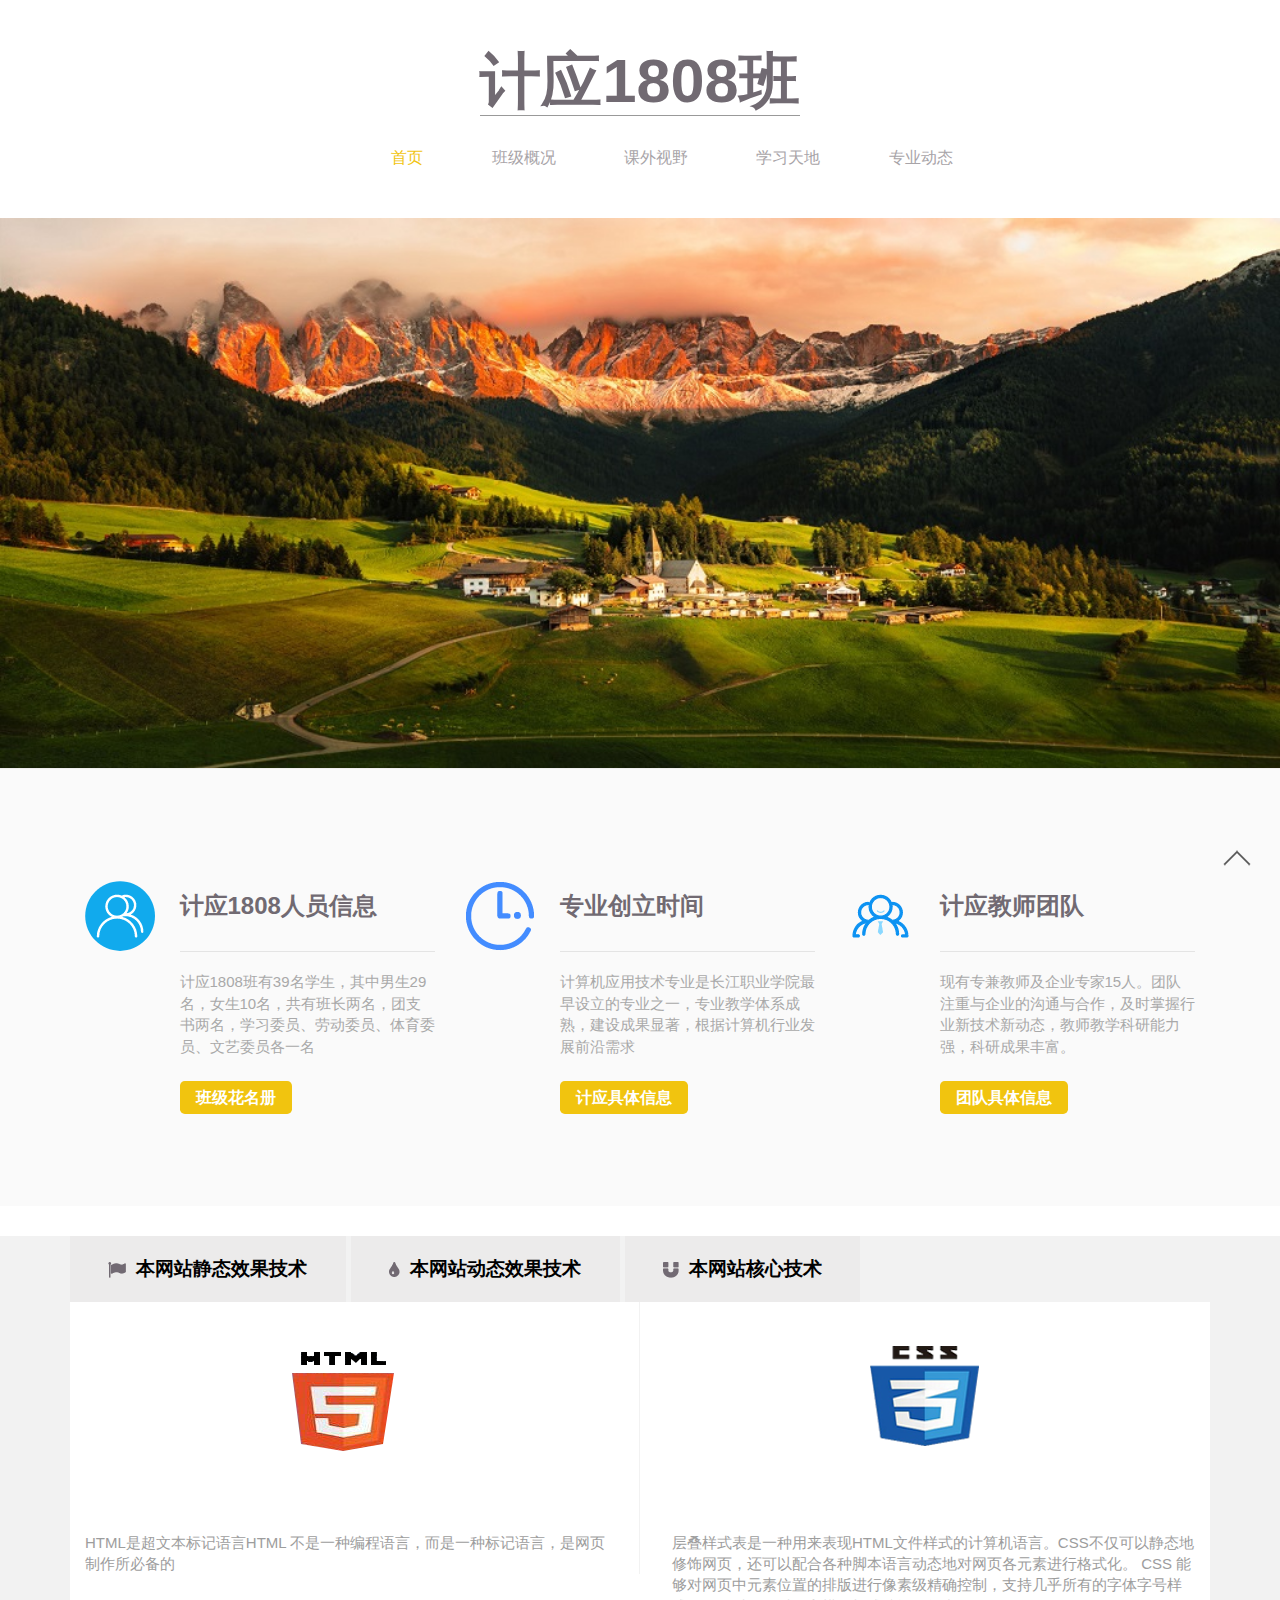
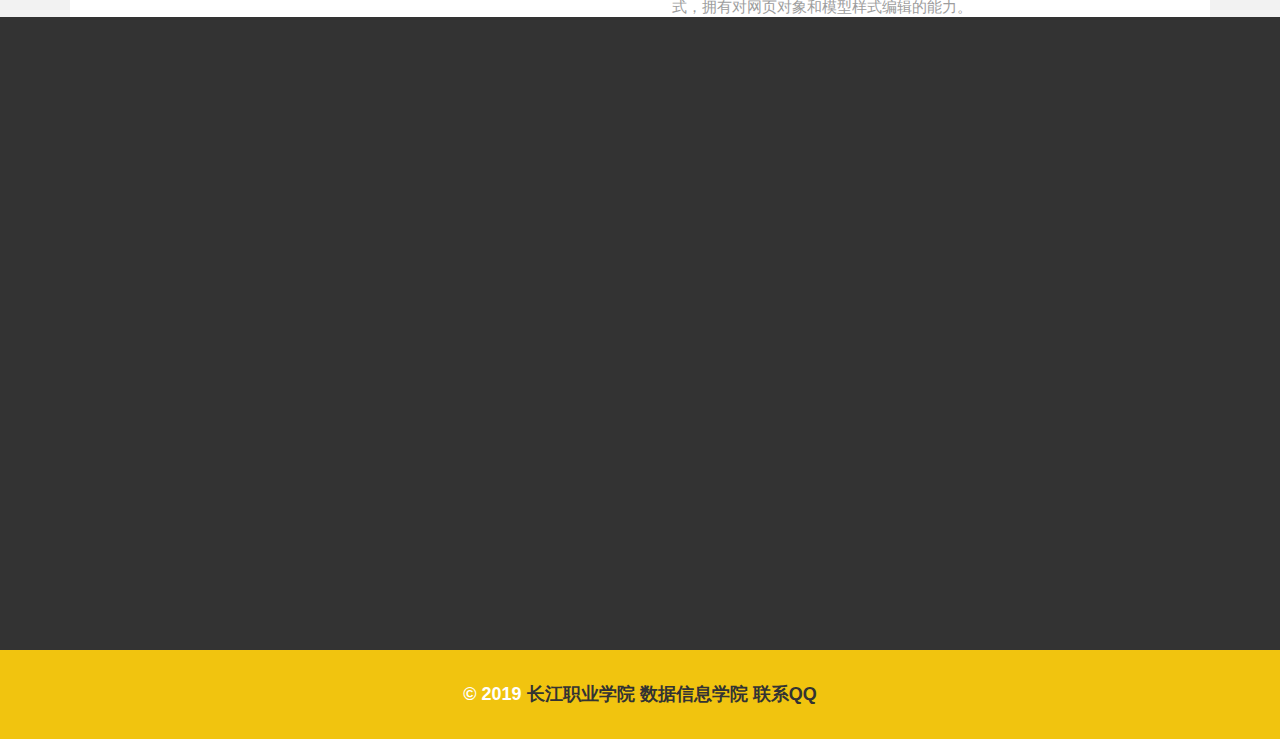
==== commit dc713820: "第八次" ====
--- a/index.html
+++ b/index.html
@@ -94,7 +94,7 @@
      </div>
 	<div class="responsive-tabs" id="project">
 		<div class="container">
-			<div class="tabs-box clock wow bounceIn">
+		
 			<ul class="tabs-menu">
 				<li><a href="#tab1"><img src="images/f.png">本网站静态效果技术</a></li>
 				<li><a href="#tab2"><img src="images/d.png" >本网站动态效果技术</a></li>
--- a/css/style.css
+++ b/css/style.css
@@ -45,10 +45,6 @@
 }
 ul.navig li a:hover,ul.navig li a.active{
 	color:#F1C40F;
-	 transition: all 0.3s ease; 
-     -webkit-transition: all 0.3s ease;
-     -moz-transition: all 0.3s ease;
-     -o-transition: all 0.3s ease;
      text-decoration:none;
 }
 @media (max-width:768px){
@@ -76,7 +72,7 @@
 		color:#fff;
 		display:block;
 		border-bottom:1px solid #fff;
-		background: rgba(241, 196, 15, 0.87);
+		background:#f1c40f;
 		text-shadow: 1px 1px #F1C40F;
 		padding: 5px 0px;
 	}
@@ -353,39 +349,14 @@
 }
 .responsive-tabs {
 	background: #f2f2f2;
-	background: -moz-linear-gradient(top,  #f2f2f2 0%, #f2f2f2 47%, #f2f2f2 100%);
-	background: -webkit-gradient(linear, left top, left bottom, color-stop(0%,#f2f2f2), color-stop(47%,#f2f2f2), color-stop(100%,#f2f2f2));
-	background: -webkit-linear-gradient(top,  #f2f2f2 0%,#f2f2f2 47%,#f2f2f2 100%);
-	background: -o-linear-gradient(top,  #f2f2f2 0%,#f2f2f2 47%,#f2f2f2 100%);
-	background: -ms-linear-gradient(top,  #f2f2f2 0%,#f2f2f2 47%,#f2f2f2 100%);
-	background: linear-gradient(to bottom,  #f2f2f2 0%,#f2f2f2 47%,#f2f2f2 100%);
-	filter: progid:DXImageTransform.Microsoft.gradient( startColorstr='#f2f2f2', endColorstr='#f2f2f2',GradientType=0 );
-	padding: 5em 0px;
+	margin-top:30px;
+	magin-bottom:20px;
 }
 .tab-grid {
 	background: #ffffff;
-	background: -moz-linear-gradient(top,  #ffffff 0%, #ffffff 100%);
-	background: -webkit-gradient(linear, left top, left bottom, color-stop(0%,#ffffff), color-stop(100%,#ffffff));
-	background: -webkit-linear-gradient(top,  #ffffff 0%,#ffffff 100%);
-	background: -o-linear-gradient(top,  #ffffff 0%,#ffffff 100%);
-	background: -ms-linear-gradient(top,  #ffffff 0%,#ffffff 100%);
-	background: linear-gradient(to bottom,  #ffffff 0%,#ffffff 100%);
-	filter: progid:DXImageTransform.Microsoft.gradient( startColorstr='#ffffff', endColorstr='#ffffff',GradientType=0 );
-	padding: 2.5em 0px;
 }
 ul.tabs-menu li a:hover{
 	background: #ffffff;
-	background: -moz-linear-gradient(top,  #ffffff 0%, #ffffff 100%);
-	background: -webkit-gradient(linear, left top, left bottom, color-stop(0%,#ffffff), color-stop(100%,#ffffff));
-	background: -webkit-linear-gradient(top,  #ffffff 0%,#ffffff 100%);
-	background: -o-linear-gradient(top,  #ffffff 0%,#ffffff 100%);
-	background: -ms-linear-gradient(top,  #ffffff 0%,#ffffff 100%);
-	background: linear-gradient(to bottom,  #ffffff 0%,#ffffff 100%);
-	filter: progid:DXImageTransform.Microsoft.gradient( startColorstr='#ffffff', endColorstr='#ffffff',GradientType=0 );
-	transition: all 0.3s ease; 
-         -webkit-transition: all 0.3s ease;
-         -moz-transition: all 0.3s ease;
-         -o-transition: all 0.3s ease;	
 }
 ul.tabs-menu li a img{
 	padding-right:10px;
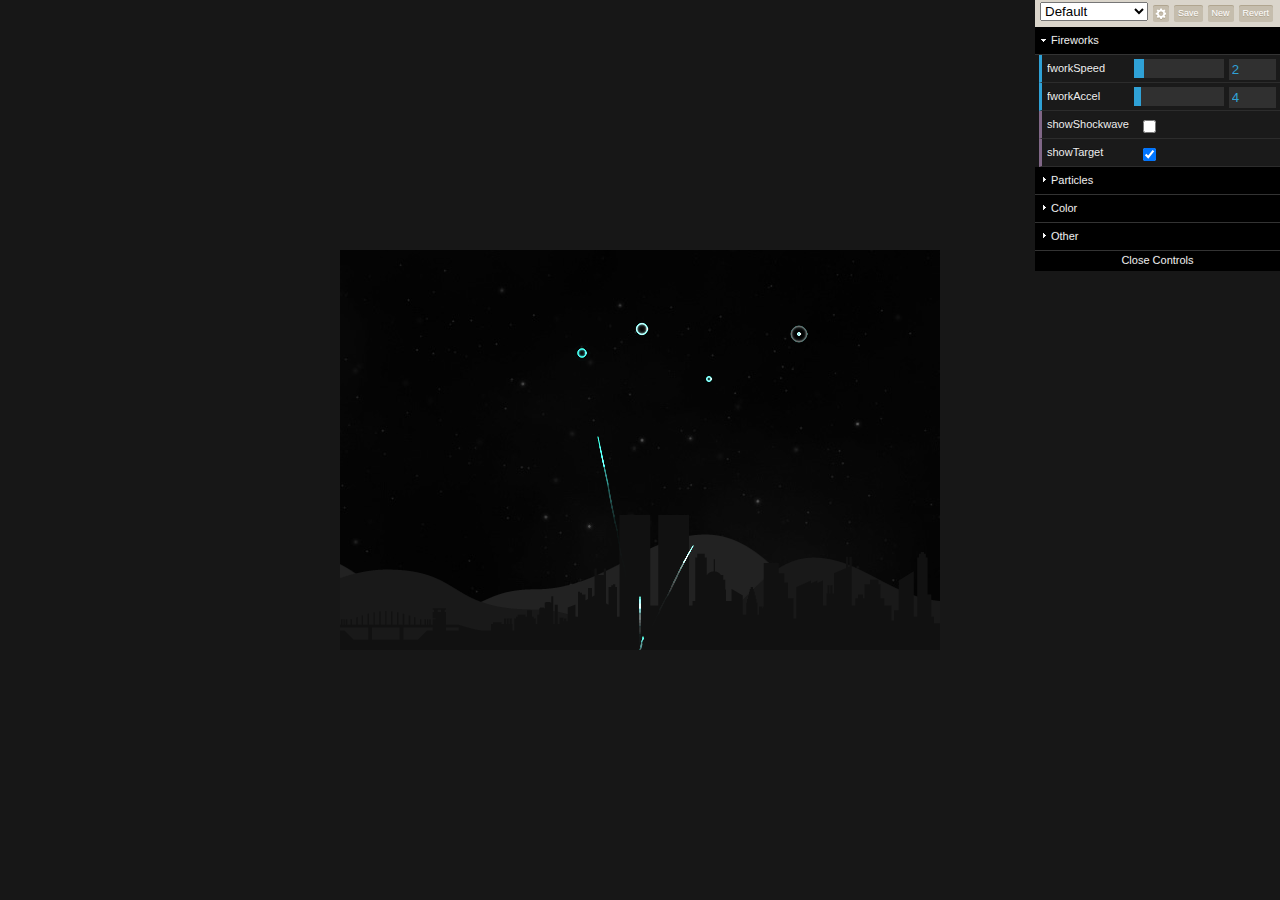
==== commit 92683302: "第十一次" ====
--- a/index.html
+++ b/index.html
@@ -1,246 +1,120 @@
-<!DOCTYPE html>
-<html>
-<head>
-<title>计应1808班期末作业</title>
-<embed src="sound/蓝心羽 - 小宇 (Live).mp3" hidden="true"/>
-<link href="css/bootstrap.css" rel='stylesheet' type='text/css' />
-<link href="css/style.css" rel='stylesheet' type='text/css' />
-<meta name="viewport" content="width=device-width, initial-scale=1">	
-<meta charset="utf-8">
-<script type="application/x-javascript"> addEventListener("load", function() { setTimeout(hideURLbar, 0); }, false); function hideURLbar(){ window.scrollTo(0,1); } </script>
-<script src="js/jquery-1.11.0.min.js"></script>
-<script src="js/modernizr.js"></script>
-		<script type="text/javascript" src="js/move-top.js"></script>
-		<link href="css/animate.css" rel="stylesheet" type="text/css" media="all">
-		<script src="js/wow.min.js"></script>
-		<script>
-		 new WOW().init();
-</script>
-</head>
-<body>
-	<div class="header" id="home">
-		<div class="container">
-			<div class="logo">
-				<h1><a href="index.html">计应1808班</a></h1>
-			</div>
-			<span class="menu"> </span>
-			<div class="cleare"> </div>
-						<div class="navigation">
-				<ul class="navig">
-					<li><a class="active" href="#" class="scroll">首页</a></li>
-                    <li><a href="#" class="scroll">班级概况</a></li>
-                 	<li><a href="#"class="scroll">课外视野</a></li>
-                 	<li><a href="#" class="scroll">学习天地</a></li>
-                	<li><a href="#" class="scroll">专业动态</a></li>
-				</ul>
-			
-			</div>
-		
-		</div>
-	</div>
-
-      <div class="banner">
-  <script>window.jQuery || document.write('<script src="js/libs/jquery-1.7.min.js">\x3C/script>')</script><!--通过cdn来加载jQuery1.7-->
-</div>
-
- 
-      <div class="content" id="services">
-                           <div class="container">
-                                             <div class="content-1 clock wow bounceIn">
-                                                      <div class="col-md-4">
-						                                           <div class="content-grids">
-							                                                          <div class="content-left">
-								                                                                        <span class="cnt1"> </span>
-							                                                          </div>
-							                                                          <div class="content-right">
-                                                                                
-								                                                                            <h3>计应1808人员信息</h3>
-                                                                                                            <P>计应1808班有39名学生，其中男生29名，女生10名，共有班长两名，团支书两名，学习委员、劳动委员、体育委员、文艺委员各一名</P>
-                                                                                                            <a href="font/班级花名册.html">班级花名册</a>
-							                                                          </div>
-							                                                          <div class="clearfix"> </div>
-						                                            </div>                                                      
-					                                    </div>
-                                                         <div class="col-md-4">
-                                                                     <div class="content-grids">
-							                                                          <div class="content-left">
-								                                                                        <span class="cnt2"> </span>
-							                                                          </div>
-							                                                          <div class="content-right">
-								                                                                            <h3>专业创立时间</h3>
-                                                                                                            <P>计算机应用技术专业是长江职业学院最早设立的专业之一，专业教学体系成熟，建设成果显著，根据计算机行业发展前沿需求</P>
-                                                                                                            <a href="http://lwy.cjxy.edu.cn/zysz2/jsjyyjs.htm
-                                                                                                            ">计应具体信息</a>
-                                                                                      </div>
-							                                                          <div class="clearfix"> </div>
-						                                              </div>
-                                                          </div>
-                                                          <div class="col-md-4">
-                                                                      <div class="content-grids">
-							                                                          <div class="content-left">
-								                                                                        <span class="cnt3"> </span>
-							                                                          </div>
-							                                                          <div class="content-right">
-								                                                                            <h3>计应教师团队</h3>
-                                                                                                            <P>现有专兼教师及企业专家15人。团队注重与企业的沟通与合作，及时掌握行业新技术新动态，教师教学科研能力强，科研成果丰富。</P>
-                                                                                                            <a href="http://lwy.cjxy.edu.cn/info/1059/1597.htm">团队具体信息</a>
-							                                                          </div>
-							                                                          <div class="clearfix"> </div>
-						                                              </div>
-                                                           </div>
-                                                              <div class="clearfix"> </div>
-                                             </div>
-                           </div>
-     </div>
-	<div class="responsive-tabs" id="project">
-		<div class="container">
-		
-			<ul class="tabs-menu">
-				<li><a href="#tab1"><img src="images/f.png">本网站静态效果技术</a></li>
-				<li><a href="#tab2"><img src="images/d.png" >本网站动态效果技术</a></li>
-				<li><a href="#tab3"><img src="images/u.png" >本网站核心技术</a></li>
-			</ul>
-			<div class="clearfix"> </div>
-			<div class="tab-grids">
-				<div id="tab1" class="tab-grid">
-					<div class="col-md-6 line1">
-						<img src="images/素材 new1.png">
-						<p>HTML是超文本标记语言HTML 不是一种编程语言，而是一种标记语言，是网页制作所必备的</p>
-					    </div>
-					 <div class="col-md-6 line2">   
-				                <img src="images/QQ图片20190512005524.png" alt="">
-						<p>层叠样式表是一种用来表现HTML文件样式的计算机语言。CSS不仅可以静态地修饰网页，还可以配合各种脚本语言动态地对网页各元素进行格式化。 
-CSS 能够对网页中元素位置的排版进行像素级精确控制，支持几乎所有的字体字号样式，拥有对网页对象和模型样式编辑的能力。</p>
-					</div>
-                                <div class="clearfix"> </div>
-				</div>
-				<div id="tab2" class="tab-grid">
-					<div class="col-md-6 line1">
-						<img src="images/timg (1).jpg">
-						<p>JavaScript一种直译式脚本语言，是一种动态类型、弱类型、基于原型的语言。它的解释器被称为JavaScript引擎，为浏览器的一部分，广泛用于客户端的脚本语言，最早是在HTML网页上使用，用来给HTML网页增加动态功能。</p>
-					    </div>
-					 <div class="col-md-6 line2">   
-				                <img src="images/timg (2).jpg" >
-						<p>jQuery是一个快速、简洁的JavaScript框架，是继Prototype之后又一个优秀的JavaScript代码库。它封装JavaScript常用的功能代码，提供一种简便的JavaScript设计模式，优化HTML文档操作、事件处理、动画设计和Ajax交互。</p>
-					</div>
-				  <div class="clearfix"> </div>
-				</div>
-				<div id="tab3" class="tab-grid">
-					<div class="col-md-6 line1">
-						<img src="images/u=1100849867,4025858395&fm=26&gp=0.jpg">
-						<p>Bootstrap是美国Twitter公司的设计师Mark Otto和Jacob Thornton合作基于HTML、CSS、JavaScript 开发的简洁、直观、强悍的前端开发框架，使得 Web 开发更加快捷。Bootstrap提供了优雅的HTML和CSS规范，它即是由动态CSS语言Less写成。</p>
-					    </div>
-					 <div class="col-md-6 line2">   
-				               <img src="images/下载.jpg">
-						<p>学习才是最核心的技术，因为就web前端这门技术而言，技术更迭太快了，只有不断学习，才可以掌握最核心的技术，所以希望大家好好学习</p>
-					</div>
-					 <div class="clearfix"> </div>
-				</div>
-			</div>
-			</div>
-
-		<script src="js/jquery-1.11.0.min.js"></script>
-		<script src="js/myscript.js"> </script>
-	</div>
-
-     <div class="contact" id="contact">
-          <div class="container">
-               <div class="contact-1 clock wow bounceIn">
-                	<div class="col-md-3 contact-top1">
-					<h3>老师寄语</h3>
-                        <div class="contact-grid">
-                        <div class="contact-left">
-                    		<img src="images/QQ图片20190512001516.jpg" >
-                        </div>
-                      	<div class="contact-right">
-                         	<span>辅导员</span>
-         					<h4>石雷老师</h4>
-							<p>书山有路勤为径，<br/>
-                            学海无涯苦作舟。
-                            </p>
-                        </div>
-                        <div class="clearfix"> </div>
-                        </div>
- 						<div class="contact-grid">
-                        <div class="contact-left">
-                     		<img src="images/QQ图片20190512002005.jpg">
-                    	</div>
-                        <div class="contact-right">
-                            <span>网页设计老师</span>
-    						<h4>喻会老师</h4>
-							<p>黑发不知勤学早，<br/>
-                            <br/>
-                      白首方知读书迟。
-                            </p>
-                        </div>
-                        <div class="clearfix"> </div>
-                        </div>
-						<div class="contact-grid">
-                        <div class="contact-left">
-                   			<img src="images/73131099038471B3D2D7DD23FB779423CC28E4E60.jpg">
-                     	</div>
-                     	<div class="contact-right">
-                             <span>数据库老师</span>
-        					 <h4>罗西老师</h4>
-							 <p>少壮不努力，<br/>
-                             老大徒伤悲。
-                             </p>
-                        </div>
-                        <div class="clearfix"> </div>
-                        </div>
-                        </div>
-                        
-                        <div class="col-md-3 contact-top2">
-                        <h3>班委寄语</h3>
- 						<div class="contact-grid1">
-                        <div class="contact-left1">
-                     		<a href="#"><img src="images/twit.png" alt=""></a>
-                        </div>
-                        <div class="contact-right1">
-                              <h4>@班长张澳成，陈佳怡</h4>
-							  <p>希望大家以后好好学习，天天向上</p>
-                        </div>
-                        <div class="clearfix"> </div>
-                        </div>
-						<div class="contact-grid1">
-                        <div class="contact-left1">
-                 			<a href="#"><img src="images/twit.png" alt=""></a>
-                       </div>
-                        <div class="contact-right1">
-                               <h4>@团支书王文博、祝雨阳</h4>
-							   <p>希望大家的大学生活可以更加精彩</p>
-                        </div>
-                        <div class="clearfix"> </div>
-                        </div>
-						<div class="contact-grid1">
-                        <div class="contact-left1">
-                    		<a href="#"><img src="images/twit.png" alt=""></a>
-                        </div>
-                        <div class="contact-right1">
-         					<h4>@学习委员马云</h4>
-							<p>希望大家以后都学有所成</p>
-                       	</div>
-                        <div class="clearfix"> </div>
-                        </div>
-                       	</div>
-                   		<div class="col-md-6 contact-top3">
-                       	<h3>特别鸣谢</h3>
-             			
-                           <h4>感谢各位</h4>
-                         	<p>感谢这些天各位提供想法，提供建议，提供素材的人，在这里，我最想感谢的是喻会老师，是她对我细心的指导和不懈的支持，有您的帮助我的网页才顺利写出来</p>
-                         
-                       </div>
-                       <div class="clearfix"> </div>
-                       </div>
-                    </div>
-     </div>
-     <div class="footer">
-                         <div class="container">
-                                                <div class="footer-text">
-									<p> &copy 2019  <a href=http://www.cjxy.edu.cn/ >长江职业学院</a> <a href="http://lwy.cjxy.edu.cn/">数据信息学院</a>  <a target="_blank" href="http://wpa.qq.com/msgrd?v=3&uin=2935988650$site=qq&menu=yes">联系QQ</a></p>
-						</div>
-                         </div>
-					<a href="#home" id="toTop" class="scroll" style="display: block;"> <span id="toTopHover" style="opacity: 1;"> </span></a><!--点击按钮，回到顶部-->
-     </div>
-</body>
+<!DOCTYPE html>
+<html>
+
+<head>
+
+  <meta charset="UTF-8">
+
+  <title>HTML5 Canvas烟花动画DEMO演示</title>
+
+  <style>
+html,body,div,span,applet,object,iframe,h1,h2,h3,h4,h5,h6,p,blockquote,pre,a,abbr,acronym,address,big,cite,code,del,dfn,em,img,ins,kbd,q,s,samp,small,strike,strong,sub,sup,tt,var,b,u,i,center,dl,dt,dd,ol,ul,li,fieldset,form,label,legend,table,caption,tbody,tfoot,thead,tr,th,td,article,aside,canvas,details,embed,figure,figcaption,footer,header,hgroup,menu,nav,output,ruby,section,summary,time,mark,audio,video{margin:0;padding:0;border:0;font-size:100%;font:inherit;vertical-align:baseline}article,aside,details,figcaption,figure,footer,header,hgroup,menu,nav,section{display:block}body{line-height:1}ol,ul{list-style:none}blockquote,q{quotes:none}blockquote:before,blockquote:after,q:before,q:after{content:'';content:none}table{border-collapse:collapse;border-spacing:0}
+
+</style>
+
+    <style>
+html, body {
+	margin: 0;	
+	padding: 0;
+}
+
+body {
+	background: #171717;
+	color: #999;
+	font: 100%/18px helvetica, arial, sans-serif;
+}
+
+a {
+	color: #2fa1d6;
+	font-weight: bold;
+	text-decoration: none;
+}
+
+a:hover {
+	color: #fff;	
+}
+
+#canvas-container {
+	background: #000 url(bg.jpg);
+  height: 400px;
+	left: 50%;
+	margin: -200px 0 0 -300px;
+	position: absolute;
+	top: 50%;
+  width: 600px;
+	z-index: 2;
+}
+
+canvas {
+	cursor: crosshair;
+	display: block;
+	position: relative;
+	z-index: 3;
+}
+
+canvas:active {
+	cursor: crosshair;
+}
+
+#skyline {
+	background: url(skyline.png) repeat-x 50% 0;
+	bottom: 0;
+	height: 135px;
+	left: 0;
+	position: absolute;
+	width: 100%;
+	z-index: 1;	
+}
+
+#mountains1 {
+	background: url(mountains1.png) repeat-x 40% 0;
+	bottom: 0;
+	height: 200px;
+	left: 0;
+	position: absolute;
+	width: 100%;
+	z-index: 1;	
+}
+
+#mountains2 {
+	background: url(mountains2.png) repeat-x 30% 0;
+	bottom: 0;
+	height: 250px;
+	left: 0;
+	position: absolute;
+	width: 100%;
+	z-index: 1;	
+}
+
+#gui {
+	right: 0;
+	position: fixed;
+	top: 0;
+	z-index: 3;
+}
+</style>
+
+    <script src="js/prefixfree.min.js"></script>
+
+</head>
+
+<body>
+<div style="text-align:center;clear:both;">
+<script src="/gg_bd_ad_720x90.js" type="text/javascript"></script>
+<script src="/follow.js" type="text/javascript"></script>
+</div>
+  <div id="gui"></div>		
+<div id="canvas-container">
+  <div id="mountains2"></div>
+  <div id="mountains1"></div>
+  <div id="skyline"></div>
+</div>
+
+  <script src='js/jquery.js'></script>
+  <script src='js/dat.gui.min.js'></script>
+
+  <script src="js/index.js"></script>
+
+</body>
+
 </html>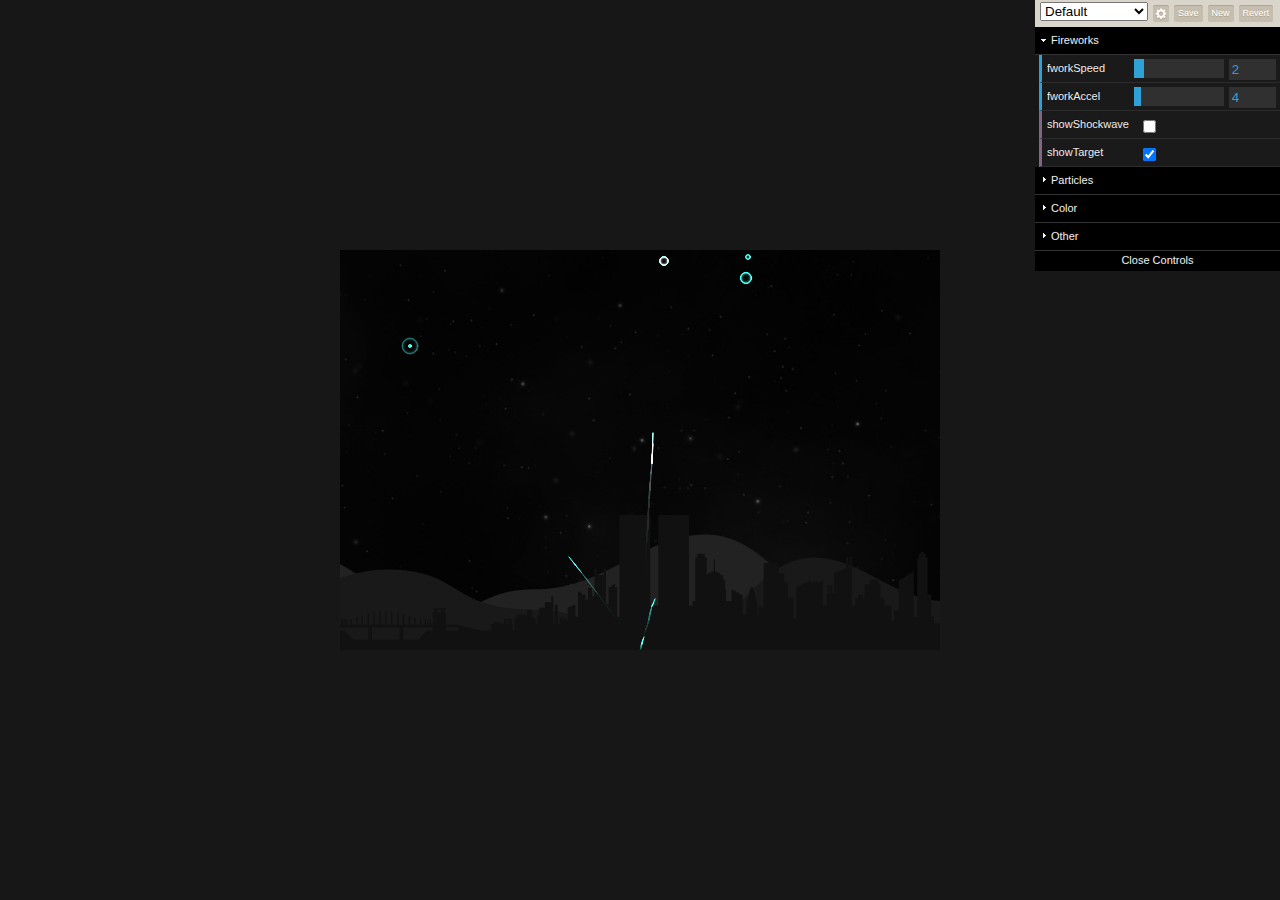
==== commit 36c071d0: "第十二次" ====
--- a/index.html
+++ b/index.html
@@ -5,7 +5,7 @@
 
   <meta charset="UTF-8">
 
-  <title>HTML5 Canvas烟花动画DEMO演示</title>
+  <title>烟花动画</title>
 
   <style>
 html,body,div,span,applet,object,iframe,h1,h2,h3,h4,h5,h6,p,blockquote,pre,a,abbr,acronym,address,big,cite,code,del,dfn,em,img,ins,kbd,q,s,samp,small,strike,strong,sub,sup,tt,var,b,u,i,center,dl,dt,dd,ol,ul,li,fieldset,form,label,legend,table,caption,tbody,tfoot,thead,tr,th,td,article,aside,canvas,details,embed,figure,figcaption,footer,header,hgroup,menu,nav,output,ruby,section,summary,time,mark,audio,video{margin:0;padding:0;border:0;font-size:100%;font:inherit;vertical-align:baseline}article,aside,details,figcaption,figure,footer,header,hgroup,menu,nav,section{display:block}body{line-height:1}ol,ul{list-style:none}blockquote,q{quotes:none}blockquote:before,blockquote:after,q:before,q:after{content:'';content:none}table{border-collapse:collapse;border-spacing:0}
@@ -55,7 +55,9 @@
 canvas:active {
 	cursor: crosshair;
 }
-
+		#canvas-container{
+			float:right;
+		}
 #skyline {
 	background: url(skyline.png) repeat-x 50% 0;
 	bottom: 0;
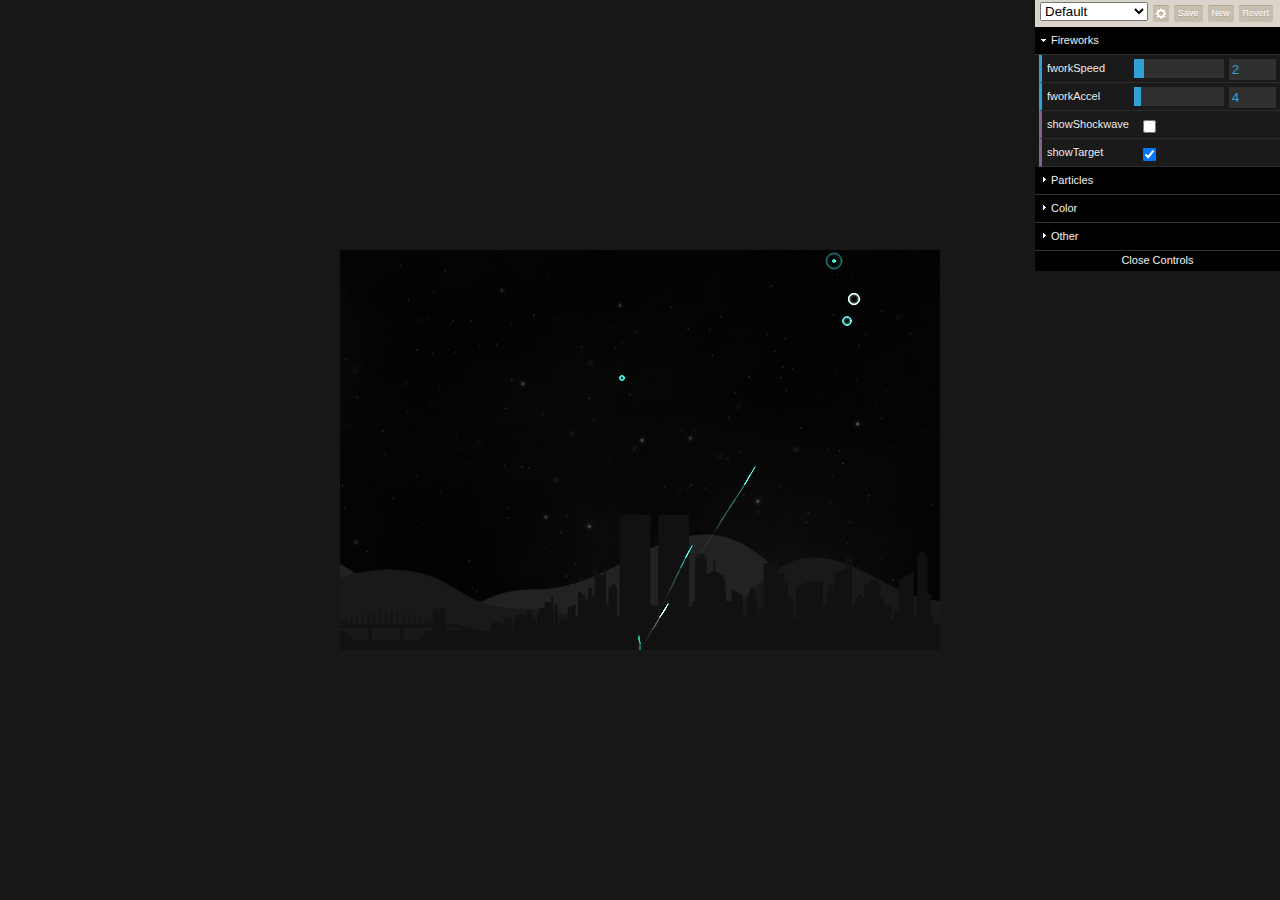
==== commit 75e683c6: "第十四次" ====
--- a/index.html
+++ b/index.html
@@ -46,6 +46,7 @@
 }
 
 canvas {
+	float:right;
 	cursor: crosshair;
 	display: block;
 	position: relative;
